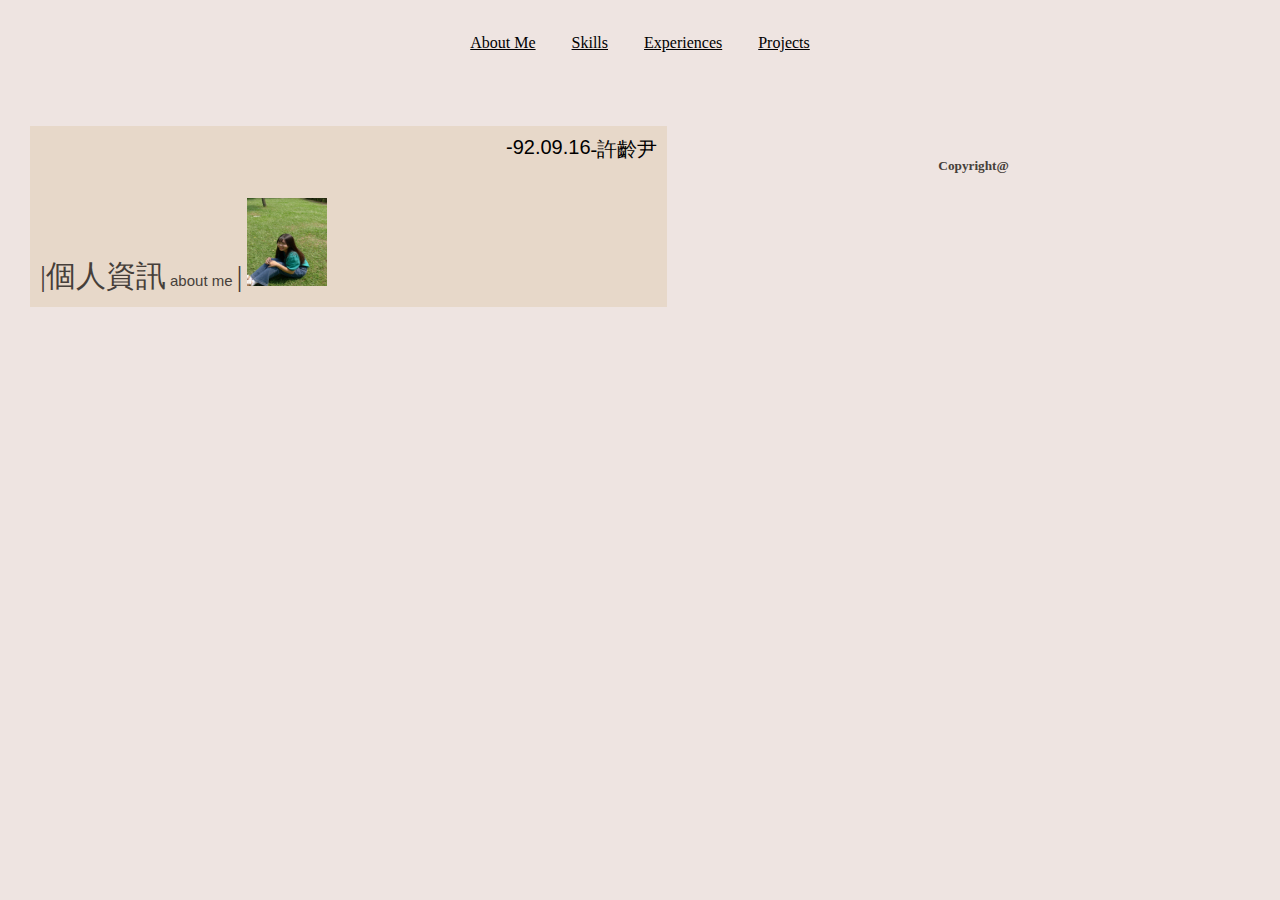
==== website.html @ bad81930 "第一次推送" ====
<!DOCTYPE html>
<html lang="en">
<head>
    <meta charset="UTF-8">
    <meta http-equiv="X-UA-Compatible" content="IE=edge">
    <meta name="viewport" content="width=device-width, initial-scale=1.0">
    <title>Document</title>
    <link rel="stylesheet" href="website.css">
</head>
<body>

    <nav>
        <a href="about me">About Me</a>
        <a href="skills">Skills</a>
        <a href="experiences">Experiences</a>
        <a href="projects">Projects</a>
    </nav>

    <main>
        <article>
            <div class="bottom">
                <span class="personal">|個人資訊</span> <span class="about">about me</span> <span class="personal">|</span>
                <img src="photo/LINE_ALBUM_2022.8.11_231104_1.jpg">
                <div class="name">-許齡尹</div>
                <div class="birthday">-92.09.16</div>
            </div>
        </article>
    </main>
    <footer>
        <h5>Copyright@</h5>
    </footer>
</body>
</html>
---- website.css ----
body {
    background-color: #eee4e1;
    margin: 0px;
}

* {
    box-sizing: border-box;
}

header {
    background-color: #e7d8c9;
    color: #463f3a;
    text-align: center;
    margin: 0px;
    padding: 10px;
}

nav {
    color: #463f3a;
    font-family: 'Dancing Script';
    text-align: center;
    padding: 20px;
}

nav a {
    color: black;
    padding: 14px 16px;
    display: inline-block;
}

nav a:hover {
    color: #723d46;
}

footer {
    color: #463f3a;
    text-align: center;
    padding: 10px;
}

main {
    padding: 20px;
}

.personal {
    font-size: 30px;
    color: #463f3a;
    font-family: 標楷體;
}

.about {
    font-size: 15px;
    color: #463f3a;
    font-family: Arial;
}

img {
    width: 80px;
    height: 150px;
    padding-top: 10%;
}

.bottom {
    background-color: #e7d8c9;
    margin: 20px 10px;
    padding: 10px;
}

article {
    float: left;
    width: 53%;
}

.name {
    font-size: 20px;
    font-family: 標楷體;
    float: right;
}

.birthday {
    font-size: 20px;
    font-family: Arial;
    float: right;
}
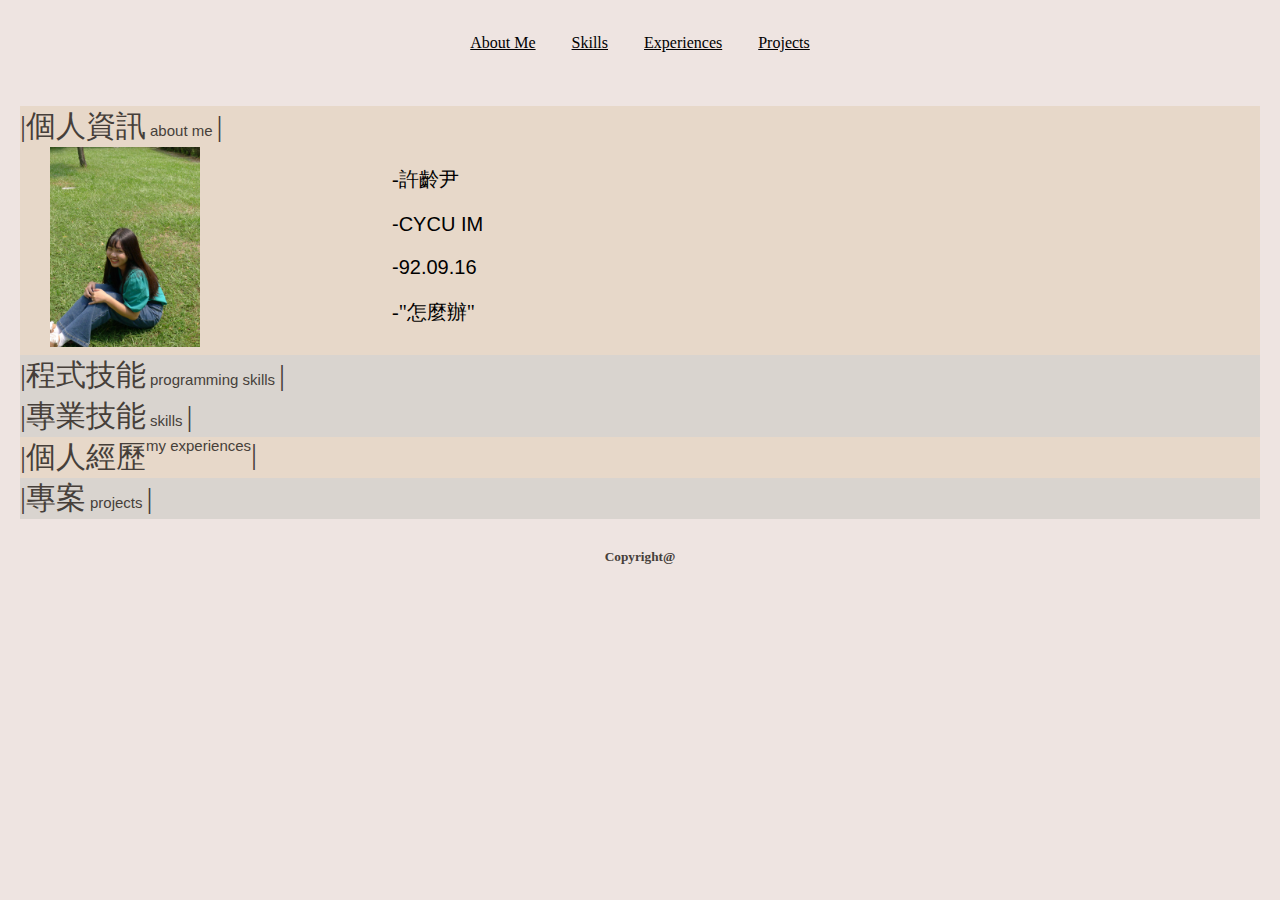
==== commit cee06f16: "重新調整個人資訊版塊" ====
--- a/website.html
+++ b/website.html
@@ -1,5 +1,6 @@
 <!DOCTYPE html>
 <html lang="en">
+
 <head>
     <meta charset="UTF-8">
     <meta http-equiv="X-UA-Compatible" content="IE=edge">
@@ -7,6 +8,7 @@
     <title>Document</title>
     <link rel="stylesheet" href="website.css">
 </head>
+
 <body>
 
     <nav>
@@ -17,17 +19,54 @@
     </nav>
 
     <main>
-        <article>
-            <div class="bottom">
-                <span class="personal">|個人資訊</span> <span class="about">about me</span> <span class="personal">|</span>
-                <img src="photo/LINE_ALBUM_2022.8.11_231104_1.jpg">
-                <div class="name">-許齡尹</div>
-                <div class="birthday">-92.09.16</div>
+        <section>
+            <div class="card1">
+                <div class="l">
+                    <span class="personal">|個人資訊</span> <span class="about">about me</span> <span
+                        class="personal">|</span>
+                    <h1>
+                        <img src="photo/LINE_ALBUM_2022.8.11_231104_1.jpg" class="myphoto">
+                    </h1>
+                </div>
+                <div class="r">
+                    <div class="name">-許齡尹</div>
+                    <div class="school">-CYCU IM</div>
+                    <div class="birthday">-92.09.16</div>
+                    <div class="slogan">-"怎麼辦"</div>
+                </div>
             </div>
-        </article>
+
+        </section>
+
+        <section>
+            <div class="card2">
+                <span class="personal">|程式技能</span> <span class="about">programming skills</span> <span
+                    class="personal">|</span>
+            </div>
+        </section>
+
+        <section>
+            <div class="card2">
+                <span class="personal">|專業技能</span> <span class="about">skills</span> <span class="personal">|</span>
+            </div>
+        </section>
+
+        <section>
+            <div class="card1">
+                <span class="personal">|個人經歷</span> <span class="about">my experiences</span> <span
+                    class="personal">|</span>
+            </div>
+        </section>
+
+        <section>
+            <div class="card2">
+                <span class="personal">|專案</span> <span class="about">projects</span> <span class="personal">|</span>
+            </div>
+        </section>
     </main>
     <footer>
         <h5>Copyright@</h5>
     </footer>
 </body>
+
 </html>--- a/website.css
+++ b/website.css
@@ -1,3 +1,8 @@
+* {
+    padding: 0px;
+    margin: 0px;
+}
+
 body {
     background-color: #eee4e1;
     margin: 0px;
@@ -5,14 +10,6 @@
 
 * {
     box-sizing: border-box;
-}
-
-header {
-    background-color: #e7d8c9;
-    color: #463f3a;
-    text-align: center;
-    margin: 0px;
-    padding: 10px;
 }
 
 nav {
@@ -42,6 +39,20 @@
     padding: 20px;
 }
 
+.card1 {
+    display: flex;
+    background-color: #e7d8c9;
+}
+
+.l {
+    width: 30%;
+}
+
+.r {
+    width: 70%;
+    margin-top: 60px;
+}
+
 .personal {
     font-size: 30px;
     color: #463f3a;
@@ -54,31 +65,35 @@
     font-family: Arial;
 }
 
-img {
-    width: 80px;
-    height: 150px;
-    padding-top: 10%;
-}
-
-.bottom {
-    background-color: #e7d8c9;
-    margin: 20px 10px;
-    padding: 10px;
-}
-
-article {
-    float: left;
-    width: 53%;
+.myphoto {
+    width: 150px;
+    height: 200px;
+    margin-left: 30px;
 }
 
 .name {
     font-size: 20px;
     font-family: 標楷體;
-    float: right;
 }
 
 .birthday {
     font-size: 20px;
     font-family: Arial;
-    float: right;
+    margin-top: 20px;
+}
+
+.school {
+    font-size: 20px;
+    font-family: Arial;
+    margin-top: 20px;
+}
+
+.slogan {
+    font-size: 20px;
+    font-family: 標楷體;
+    margin-top: 20px;
+}
+
+.card2 {
+    background-color: #D9D4CF;
 }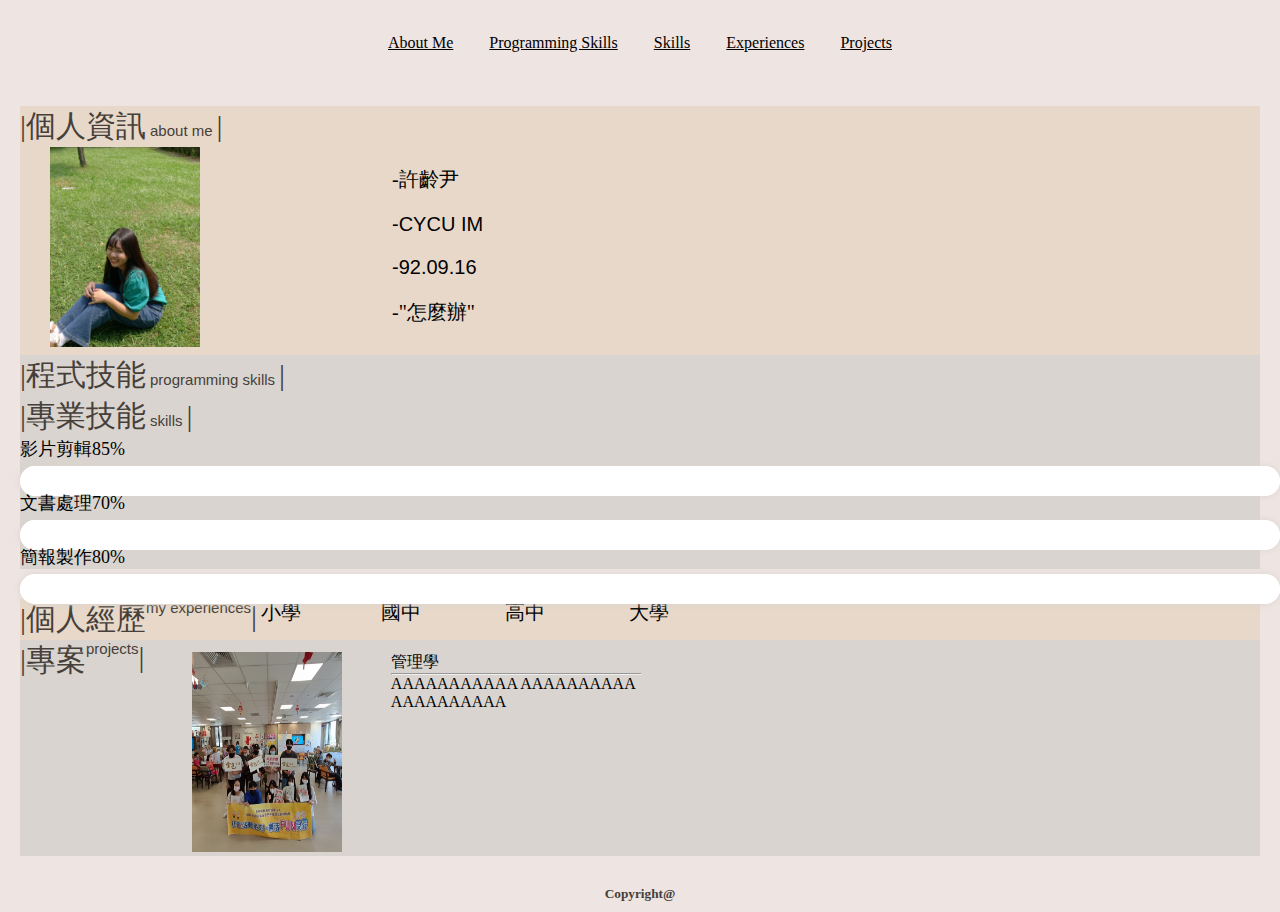
==== commit 9f8aaa0f: "新增進度條及專案一" ====
--- a/website.html
+++ b/website.html
@@ -12,15 +12,16 @@
 <body>
 
     <nav>
-        <a href="about me">About Me</a>
-        <a href="skills">Skills</a>
-        <a href="experiences">Experiences</a>
-        <a href="projects">Projects</a>
+        <a href="#aboutmebutton">About Me</a>
+        <a href="#programmingbutton">Programming Skills</a>
+        <a href="#skillsbutton">Skills</a>
+        <a href="#experiencesbutton">Experiences</a>
+        <a href="#projectsbutton">Projects</a>
     </nav>
 
     <main>
         <section>
-            <div class="card1">
+            <div class="card1" id="aboutmebutton">
                 <div class="l">
                     <span class="personal">|個人資訊</span> <span class="about">about me</span> <span
                         class="personal">|</span>
@@ -39,29 +40,57 @@
         </section>
 
         <section>
-            <div class="card2">
+            <div class="card2" id="programmingbutton">
                 <span class="personal">|程式技能</span> <span class="about">programming skills</span> <span
                     class="personal">|</span>
+        </section>
+
+        <section>
+            <div class="card3" id="skillsbutton">
+                <span class="personal">|專業技能</span> <span class="about">skills</span> <span class="personal">|</span>
+                <ul class="skillsbar">
+                    <li class="video">影片剪輯<span>85%</span></li>
+                    <li class="word">文書處理<span>70%</span></li>
+                    <li class="ppt">簡報製作<span>80%</span></li>
+                </ul>
             </div>
         </section>
 
         <section>
-            <div class="card2">
-                <span class="personal">|專業技能</span> <span class="about">skills</span> <span class="personal">|</span>
+            <div class="card1" id="experiencesbutton">
+                <span class="personal">|個人經歷</span> <span class="about">my experiences</span> <span
+                    class="personal">|</span>
+
+                <div class="p1">
+                    <img>
+                    <span class="text1">小學</span>
+                </div>
+                <div class="p2">
+                    <span class="text2">國中</span>
+                </div>
+                <div class="p3">
+                    <span class="text3">高中</span>
+                </div>
+                <div class="p4">
+                    <span class="text4">大學</span>
+                </div>
+
             </div>
         </section>
 
         <section>
-            <div class="card1">
-                <span class="personal">|個人經歷</span> <span class="about">my experiences</span> <span
-                    class="personal">|</span>
-            </div>
-        </section>
-
-        <section>
-            <div class="card2">
+            <div class="card4" id="projectsbutton">
                 <span class="personal">|專案</span> <span class="about">projects</span> <span class="personal">|</span>
-            </div>
+                <div class="pj1">
+                    <div class="pj1-1"><img src="photo/管理學.jpg" class="photo1"></div>
+                    <div class="pj1-2">
+                        <div class="title1">管理學</div>
+                        <hr size="2px" align="left" width="80%">
+                        <p>AAAAAAAAAAA
+                            AAAAAAAAAA
+                            AAAAAAAAAA
+                        </p>
+                    </div>
         </section>
     </main>
     <footer>
--- a/website.css
+++ b/website.css
@@ -96,4 +96,187 @@
 
 .card2 {
     background-color: #D9D4CF;
+}
+
+.card3 {
+    background-color: #D9D4CF;
+}
+
+.skillsbar li {
+    list-style: none;
+    position: relative;
+    font-size: 18px;
+    border-radius: 30px;
+    font-family: 標楷體;
+    margin-bottom: 30px;
+}
+
+.skillsbar li::before,
+.skillsbar li::after {
+    content: "";
+    display: block;
+    height: 10px;
+    width: 100%;
+    background-color: white;
+    position: absolute;
+    bottom: -35px;
+    padding: 10px;
+    border-radius: 30px;
+}
+
+.skillsbar li::before {
+    box-shadow: 0 0 6px #D9D4CF;
+}
+
+
+.skillsbar li::after {
+    animation-duration: 5s;
+    animation-fill-mode: forwards;
+    animation-timing-function: ease-in-out;
+    animation-iteration-count: infinite;
+}
+
+.video::after {
+    animation-name: video;
+}
+
+.word ::after {
+    animation-name: word;
+}
+
+.ppt::after {
+    animation-name: ppt;
+}
+
+@keyframes video {
+    from {
+        width: 0%;
+        background-color: #D9D4CF;
+    }
+
+    to {
+        width: 85%;
+        background-color: plum;
+    }
+}
+
+@keyframes word {
+    from {
+        width: 0%;
+        background-color: #D9D4CF;
+    }
+
+    to {
+        width: 70%;
+        background-color: plum;
+    }
+}
+
+@keyframes ppt {
+    from {
+        width: 0%;
+        background-color: #D9D4CF;
+    }
+
+    to {
+        width: 80%;
+        background-color: plum;
+    }
+}
+
+
+.circle {
+    --width: 200px;
+    --percent: 60;
+    --deg: calc(360deg * calc(var(--percent) / 100));
+    width: var(--width);
+    height: var(--width);
+    border-radius: 50%;
+    margin: 0px auto;
+    background-image: conic-gradient(red var(--deg), #ccc var(--deg));
+    position: relative;
+}
+
+.circle-inside {
+    --bar-width: 30px;
+    position: absolute;
+    display: flex;
+    left: 50%;
+    top: 50%;
+    transform: translate(-50%, -50%);
+    border-radius: 50%;
+    background: #eee;
+    width: calc(var(--width) - var(--bar-width));
+    height: calc(var(--width) - var(--bar-width));
+    align-items: center;
+    justify-content: center;
+    font-size: 32px;
+}
+
+.p1 {
+    width: 10%;
+}
+
+.text1 {
+    font-size: 20px;
+}
+
+.p2 {
+    width: 10%;
+}
+
+.text2 {
+    font-size: 20px;
+}
+
+.p3 {
+    width: 10%;
+}
+
+.text3 {
+    font-size: 20px;
+}
+
+.p4 {
+    width: 10%;
+}
+
+.text4 {
+    font-size: 20px;
+}
+
+.card4 {
+    background-color: #D9D4CF;
+    display: flex;
+}
+
+.pj1 {
+    padding-top: 1%;
+    padding-left: 3%;
+}
+
+.pj1-1 {
+    width: 30%;
+    float: left;
+}
+
+.pj1-2 {
+    width: 60%;
+    float: right;
+}
+
+.photo1 {
+    width: 150px;
+    height: 200px;
+    margin-left: 10px;
+    overflow: hidden;
+}
+
+.photo1 {
+    transform: scale(1, 1);
+    transition: all 1s ease-out;
+}
+
+.photo1:hover {
+    transform: scale(1.2, 1.2);
 }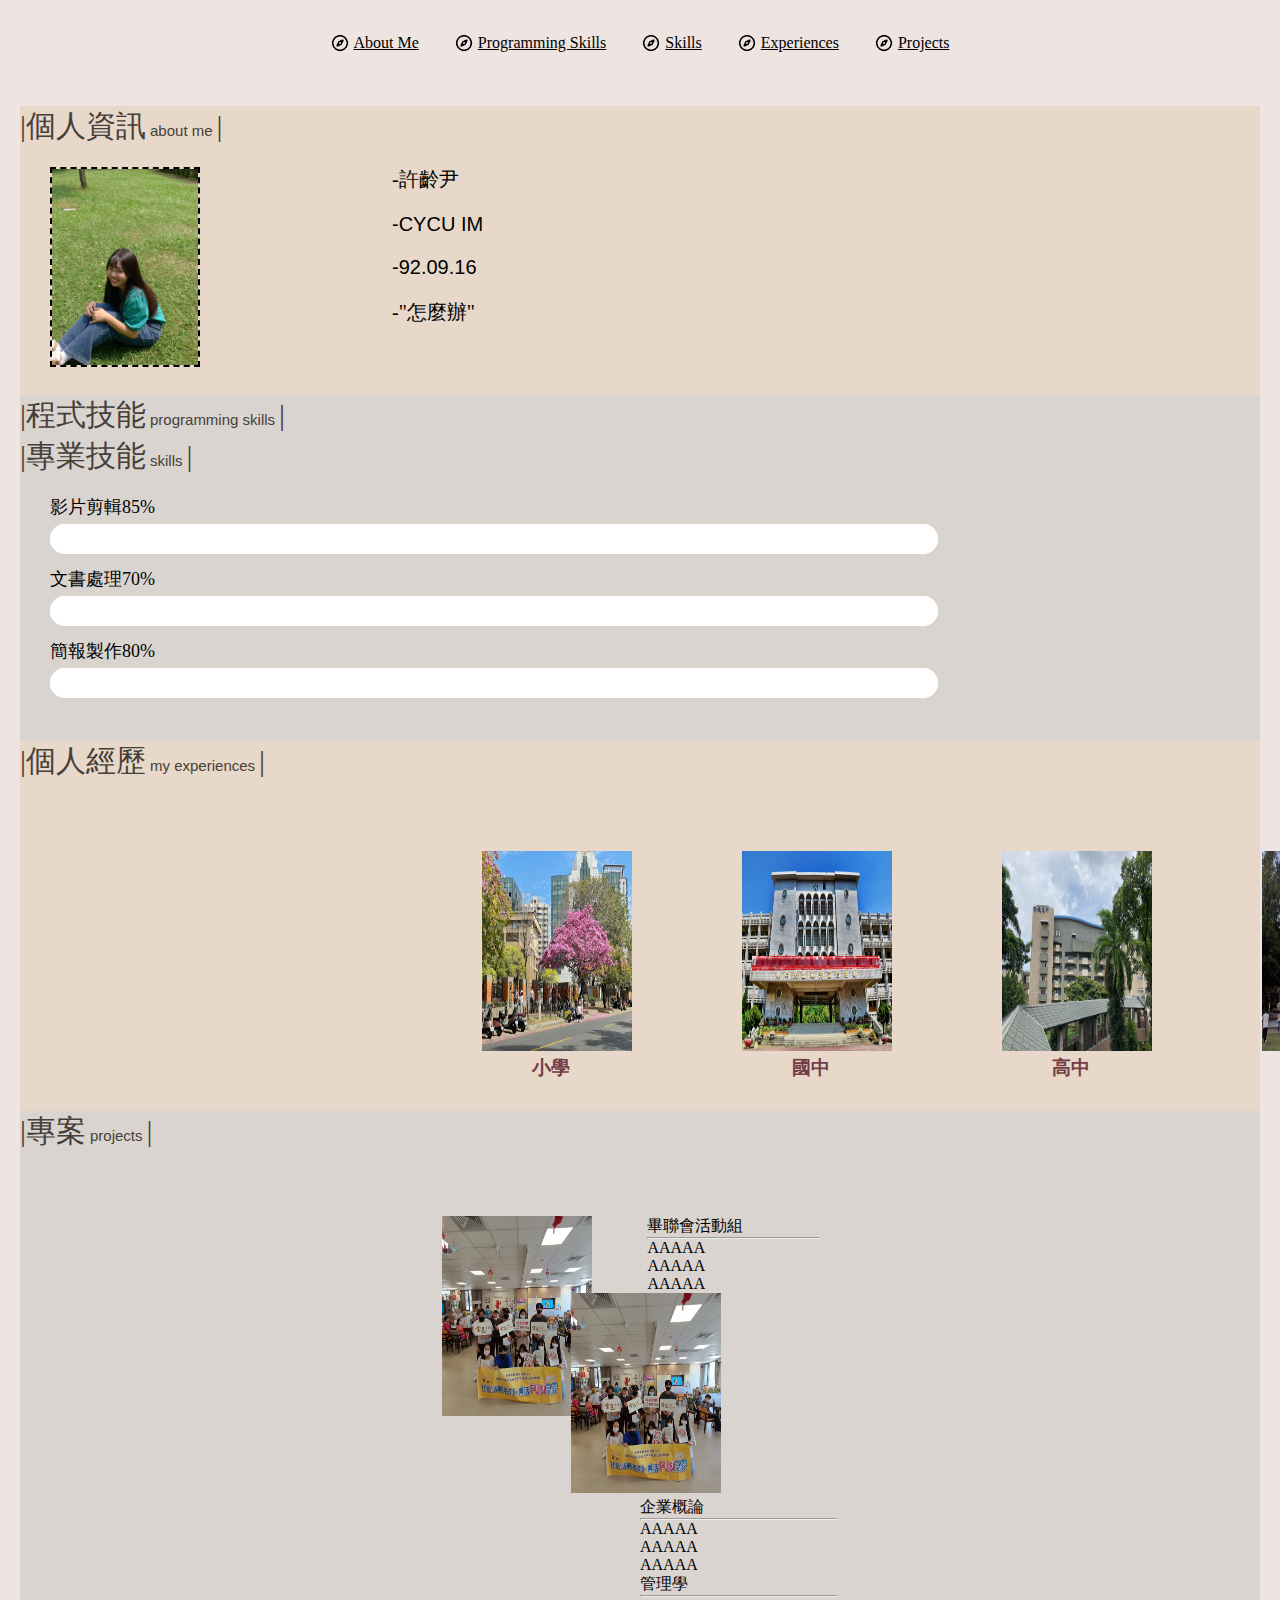
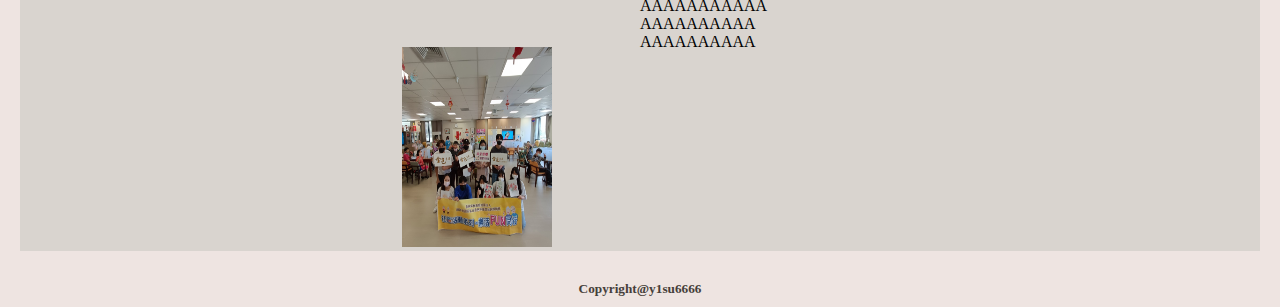
==== commit e9f9e503: "新增導引列圖示以及調整板塊" ====
--- a/website.html
+++ b/website.html
@@ -12,11 +12,11 @@
 <body>
 
     <nav>
-        <a href="#aboutmebutton">About Me</a>
-        <a href="#programmingbutton">Programming Skills</a>
-        <a href="#skillsbutton">Skills</a>
-        <a href="#experiencesbutton">Experiences</a>
-        <a href="#projectsbutton">Projects</a>
+        <a href="#aboutmebutton"><img src="photo/導引列.png" class="list">About Me</a>
+        <a href="#programmingbutton"><img src="photo/導引列.png" class="list">Programming Skills</a>
+        <a href="#skillsbutton"><img src="photo/導引列.png" class="list">Skills</a>
+        <a href="#experiencesbutton"><img src="photo/導引列.png" class="list">Experiences</a>
+        <a href="#projectsbutton"><img src="photo/導引列.png" class="list">Projects</a>
     </nav>
 
     <main>
@@ -26,7 +26,8 @@
                     <span class="personal">|個人資訊</span> <span class="about">about me</span> <span
                         class="personal">|</span>
                     <h1>
-                        <img src="photo/LINE_ALBUM_2022.8.11_231104_1.jpg" class="myphoto">
+                        <img src="photo/LINE_ALBUM_2022.8.11_231104_1.jpg" class="myphoto"
+                            style="border:2px black dashed;">
                     </h1>
                 </div>
                 <div class="r">
@@ -58,21 +59,30 @@
 
         <section>
             <div class="card1" id="experiencesbutton">
-                <span class="personal">|個人經歷</span> <span class="about">my experiences</span> <span
-                    class="personal">|</span>
+                <div class="p">
+                    <span class="personal">|個人經歷</span> <span class="about">my experiences</span> <span
+                        class="personal">|</span>
+                </div>
 
                 <div class="p1">
-                    <img>
-                    <span class="text1">小學</span>
-                </div>
-                <div class="p2">
-                    <span class="text2">國中</span>
-                </div>
-                <div class="p3">
-                    <span class="text3">高中</span>
-                </div>
-                <div class="p4">
-                    <span class="text4">大學</span>
+                    <div class="back">
+                        <div>
+                            <img src="photo/mchps.jpg" class="mchps">
+                            <h3>小學</h3>
+                        </div>
+                        <div>
+                            <img src="photo/khjh.jpg" class="khjh">
+                            <h3>國中</h3>
+                        </div>
+                        <div>
+                            <img src="photo/cjhs.jpg" class="cjhs">
+                            <h3>高中</h3>
+                        </div>
+                        <div>
+                            <img src="photo/cycu.jpg" class="cycu">
+                            <h3>大學</h3>
+                        </div>
+                    </div>
                 </div>
 
             </div>
@@ -80,21 +90,60 @@
 
         <section>
             <div class="card4" id="projectsbutton">
-                <span class="personal">|專案</span> <span class="about">projects</span> <span class="personal">|</span>
-                <div class="pj1">
-                    <div class="pj1-1"><img src="photo/管理學.jpg" class="photo1"></div>
-                    <div class="pj1-2">
-                        <div class="title1">管理學</div>
-                        <hr size="2px" align="left" width="80%">
-                        <p>AAAAAAAAAAA
-                            AAAAAAAAAA
-                            AAAAAAAAAA
-                        </p>
+                <div class="pro">
+                    <span class="personal">|專案</span> <span class="about">projects</span> <span
+                        class="personal">|</span>
+                </div>
+
+                <div class="pro1">
+                    <div class="pj1">
+                        <div class="pj1-1">
+                            <img src="photo/管理學.jpg" class="photo1">
+                        </div>
+                        <div class="pj1-2">
+                            <div class="title1">畢聯會活動組</div>
+                            <hr size="2px" align="left" width="80%">
+                            <p>AAAAA<br>
+                                AAAAA<br>
+                                AAAAA
+                            </p>
+                        </div>
                     </div>
+
+                    <div class="pj2">
+                        <div class="pj2-1">
+                            <img src="photo/管理學.jpg" class="photo1">
+                        </div>
+                        <div class="pj2-2">
+                            <div class="title2">企業概論</div>
+                            <hr size="2px" align="left" width="80%">
+                            <p>AAAAA<br>
+                                AAAAA<br>
+                                AAAAA
+                            </p>
+                        </div>
+                    </div>
+
+                    <div class="pj3">
+                        <div class="pj3-1">
+                            <img src="photo/管理學.jpg" class="photo2">
+                        </div>
+                        <div class="pj3-2">
+                            <div class="title3">管理學</div>
+                            <hr size="2px" align="left" width="80%">
+                            <p>AAAAAAAAAAA<br>
+                                AAAAAAAAAA<br>
+                                AAAAAAAAAA
+                            </p>
+                        </div>
+                    </div>
+                </div>
+            </div>
+            </div>
         </section>
     </main>
     <footer>
-        <h5>Copyright@</h5>
+        <h5>Copyright@y1su6666</h5>
     </footer>
 </body>
 
--- a/website.css
+++ b/website.css
@@ -29,6 +29,13 @@
     color: #723d46;
 }
 
+.list {
+    width: 18px;
+    height: 18px;
+    margin-right: 5px;
+    margin-bottom: -4px;
+}
+
 footer {
     color: #463f3a;
     text-align: center;
@@ -69,6 +76,9 @@
     width: 150px;
     height: 200px;
     margin-left: 30px;
+    margin-top: 20px;
+    margin-bottom: 20px;
+    border-style: 5px black;
 }
 
 .name {
@@ -100,6 +110,19 @@
 
 .card3 {
     background-color: #D9D4CF;
+    padding-bottom: 30px;
+}
+
+.skillsbar {
+    width: 70%;
+    margin-top: -30px;
+    margin-left: 30px;
+}
+
+.skillsbar p {
+    text-align: center;
+    padding: 10px;
+    width: 50px;
 }
 
 .skillsbar li {
@@ -108,7 +131,7 @@
     font-size: 18px;
     border-radius: 30px;
     font-family: 標楷體;
-    margin-bottom: 30px;
+    margin: 48px 0;
 }
 
 .skillsbar li::before,
@@ -128,7 +151,6 @@
     box-shadow: 0 0 6px #D9D4CF;
 }
 
-
 .skillsbar li::after {
     animation-duration: 5s;
     animation-fill-mode: forwards;
@@ -140,7 +162,7 @@
     animation-name: video;
 }
 
-.word ::after {
+.word::after {
     animation-name: word;
 }
 
@@ -151,98 +173,75 @@
 @keyframes video {
     from {
         width: 0%;
-        background-color: #D9D4CF;
+        background-color: #79a8a9;
     }
 
     to {
         width: 85%;
-        background-color: plum;
+        background-color: #3b8686;
     }
 }
 
 @keyframes word {
     from {
         width: 0%;
-        background-color: #D9D4CF;
+        background-color: #79a8a9;
     }
 
     to {
         width: 70%;
-        background-color: plum;
+        background-color: #3b8686;
     }
 }
 
 @keyframes ppt {
     from {
         width: 0%;
-        background-color: #D9D4CF;
+        background-color: #79a8a9;
     }
 
     to {
         width: 80%;
-        background-color: plum;
-    }
-}
-
-
-.circle {
-    --width: 200px;
-    --percent: 60;
-    --deg: calc(360deg * calc(var(--percent) / 100));
-    width: var(--width);
-    height: var(--width);
-    border-radius: 50%;
-    margin: 0px auto;
-    background-image: conic-gradient(red var(--deg), #ccc var(--deg));
-    position: relative;
-}
-
-.circle-inside {
-    --bar-width: 30px;
-    position: absolute;
+        background-color: #3b8686;
+    }
+}
+
+.p {
+    width: 30%;
+}
+
+.p1 {
+    width: 40%;
+}
+
+.back {
+    justify-content: space-around;
     display: flex;
-    left: 50%;
-    top: 50%;
-    transform: translate(-50%, -50%);
-    border-radius: 50%;
-    background: #eee;
-    width: calc(var(--width) - var(--bar-width));
-    height: calc(var(--width) - var(--bar-width));
-    align-items: center;
-    justify-content: center;
-    font-size: 32px;
-}
-
-.p1 {
-    width: 10%;
-}
-
-.text1 {
-    font-size: 20px;
-}
-
-.p2 {
-    width: 10%;
-}
-
-.text2 {
-    font-size: 20px;
-}
-
-.p3 {
-    width: 10%;
-}
-
-.text3 {
-    font-size: 20px;
-}
-
-.p4 {
-    width: 10%;
-}
-
+    margin: 30px;
+    margin-left: 90px;
+}
+
+.back h3 {
+    color: #723d46;
+    margin-left: 50px;
+}
+
+.text1,
+.text2,
+.text3,
 .text4 {
     font-size: 20px;
+    font-family: 標楷體;
+}
+
+.mchps,
+.khjh,
+.cjhs,
+.cycu {
+    width: 150px;
+    height: 200px;
+    margin-top: 80px;
+    margin-right: 110px;
 }
 
 .card4 {
@@ -253,6 +252,8 @@
 .pj1 {
     padding-top: 1%;
     padding-left: 3%;
+    margin-right: 5%;
+    margin-left: 5%;
 }
 
 .pj1-1 {
@@ -261,7 +262,7 @@
 }
 
 .pj1-2 {
-    width: 60%;
+    width: 50%;
     float: right;
 }
 
@@ -272,11 +273,60 @@
     overflow: hidden;
 }
 
-.photo1 {
+.pj2-1 {
+    width: 30%;
+    float: left;
+}
+
+.pj2-2 {
+    width: 50%;
+    float: right;
+}
+
+.photo2 {
+    width: 150px;
+    height: 200px;
+    margin-left: 10px;
+    margin-top: 150px;
+    overflow: hidden;
+}
+
+.pj3-1 {
+    width: 30%;
+    float: left;
+}
+
+.pj3-2 {
+    width: 50%;
+    float: right;
+}
+
+.photo3 {
+    width: 150px;
+    height: 200px;
+    margin-left: 10px;
+    margin-top: 150px;
+    overflow: hidden;
+}
+
+.photo1,
+.photo2,
+.photo3 {
     transform: scale(1, 1);
     transition: all 1s ease-out;
 }
 
-.photo1:hover {
+.photo1:hover,
+.photo2:hover,
+.photo3:hover {
     transform: scale(1.2, 1.2);
+}
+
+.pro {
+    width: 30%;
+}
+
+.pro1 {
+    width: 40%;
+    margin-top: 100px;
 }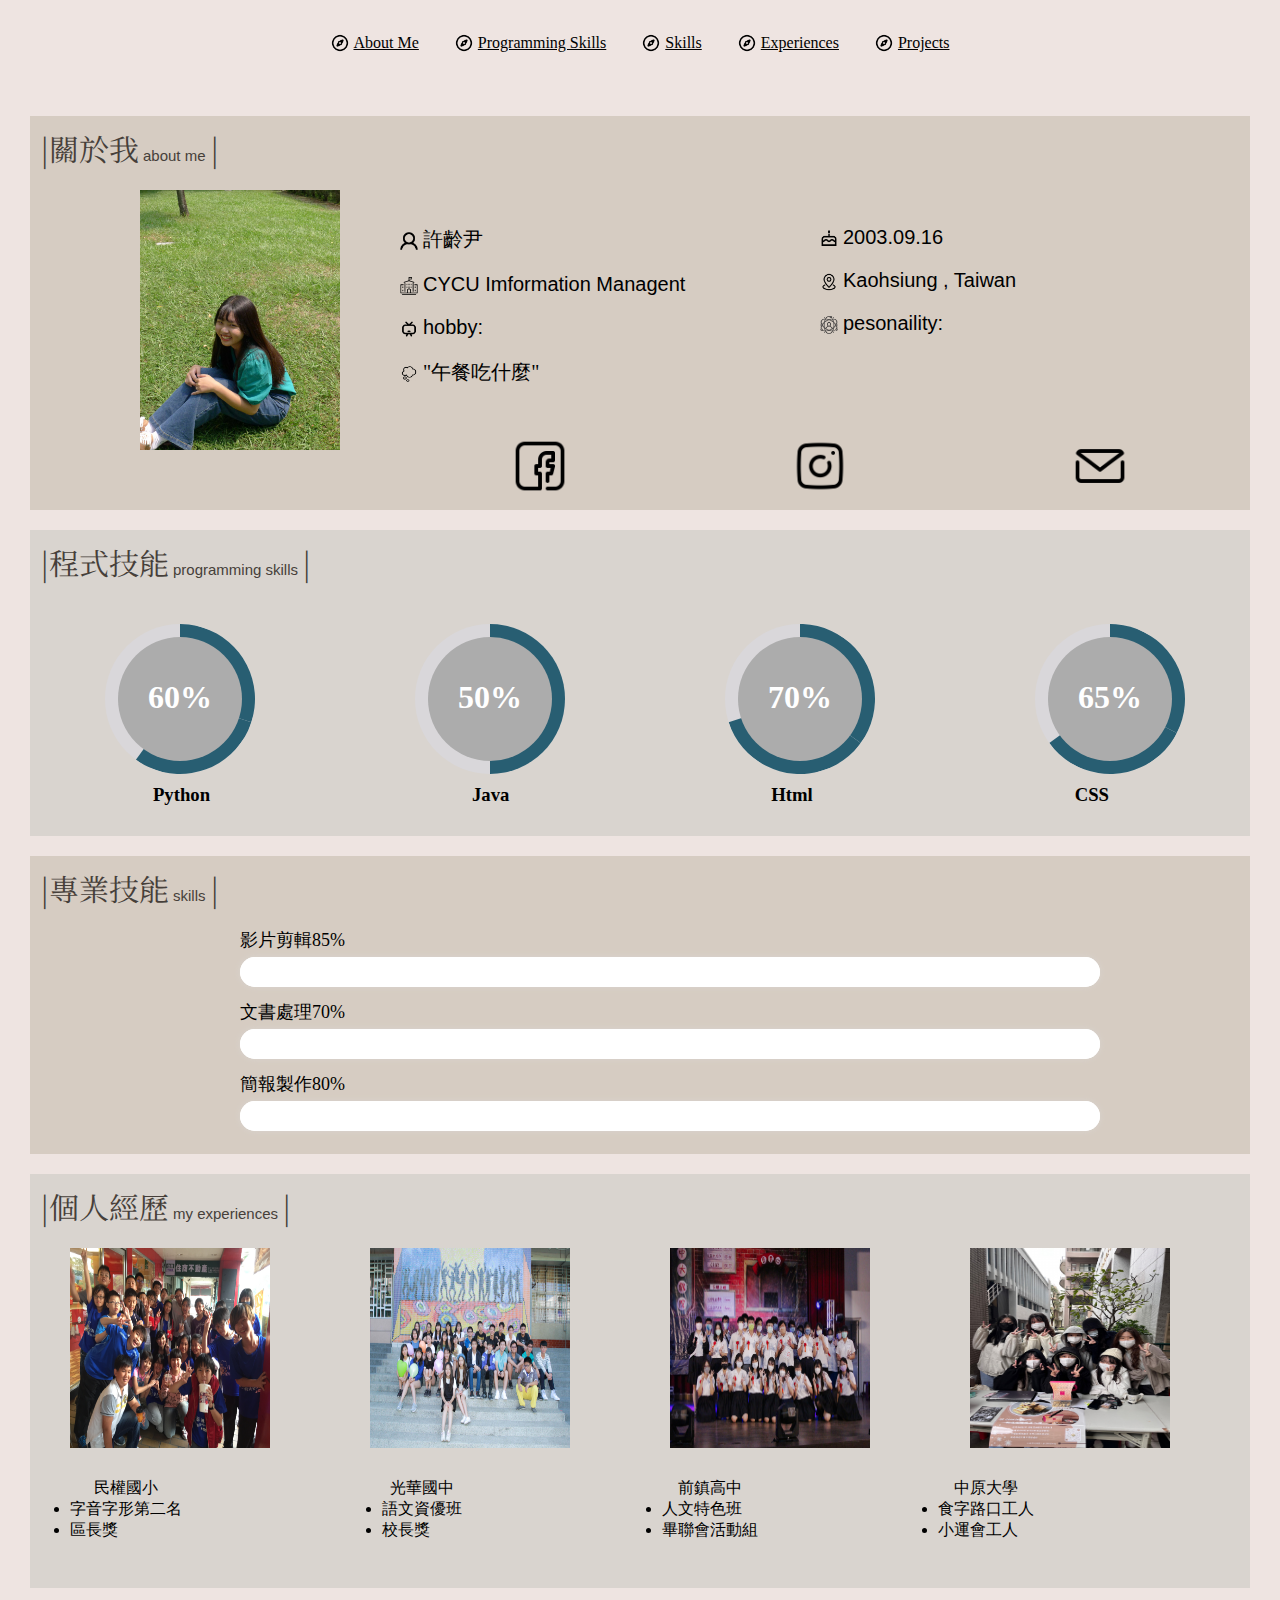
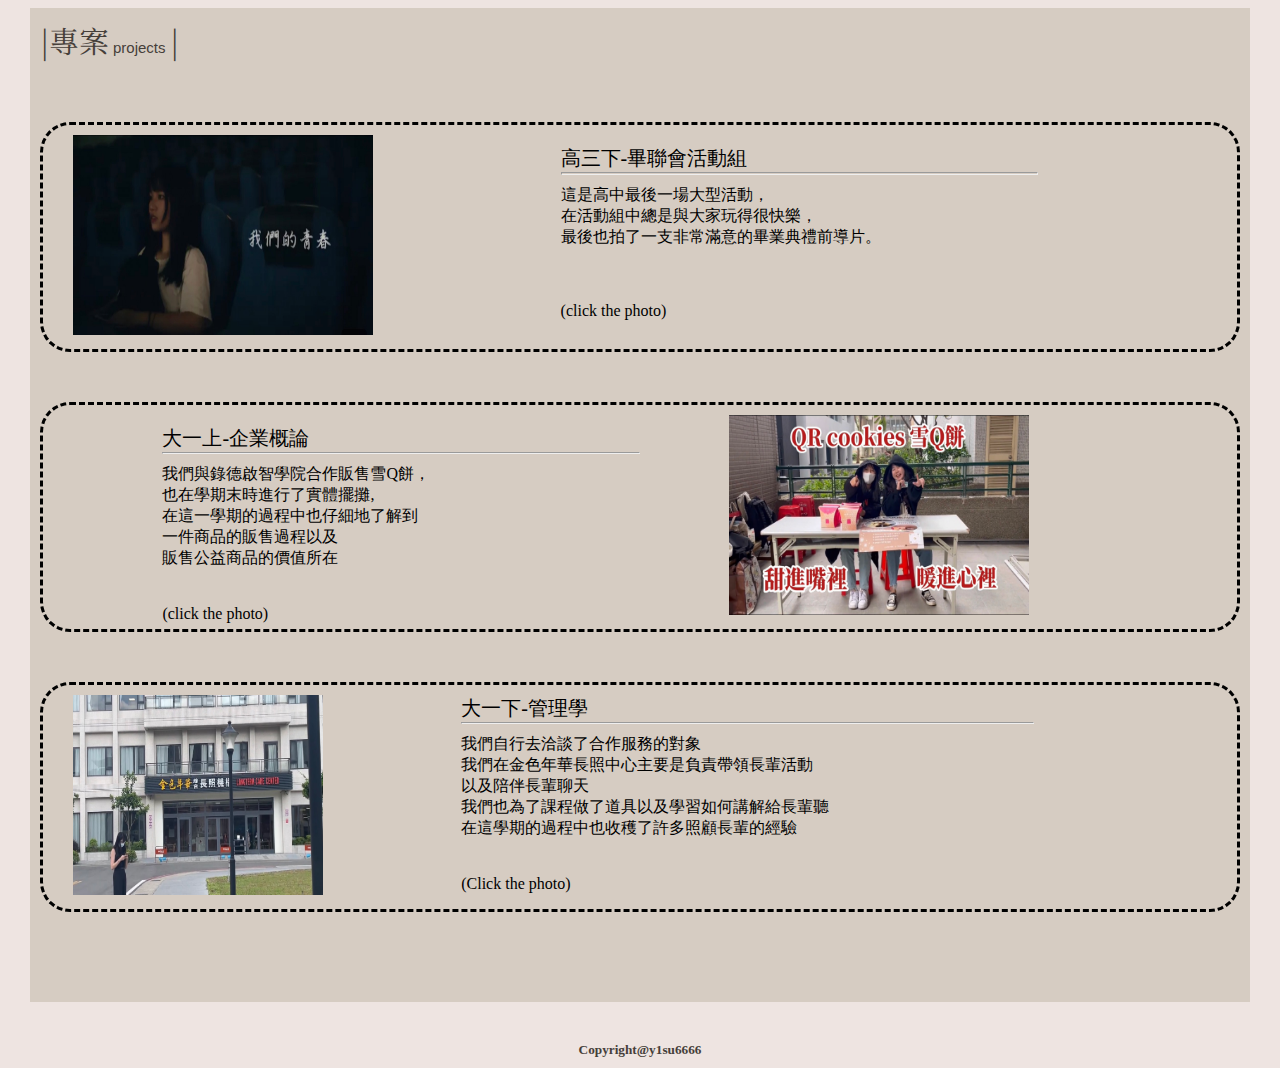
==== commit 176794dd: "修正整個頁面" ====
--- a/website.html
+++ b/website.html
@@ -7,6 +7,9 @@
     <meta name="viewport" content="width=device-width, initial-scale=1.0">
     <title>Document</title>
     <link rel="stylesheet" href="website.css">
+    <link rel="preconnect" href="https://fonts.googleapis.com">
+    <link rel="preconnect" href="https://fonts.gstatic.com" crossorigin>
+    <link href="https://fonts.googleapis.com/css2?family=Noto+Serif+TC:wght@600&display=swap" rel="stylesheet">
 </head>
 
 <body>
@@ -23,18 +26,43 @@
         <section>
             <div class="card1" id="aboutmebutton">
                 <div class="l">
-                    <span class="personal">|個人資訊</span> <span class="about">about me</span> <span
+                    <span class="personal">|關於我</span> <span class="about">about me</span> <span
                         class="personal">|</span>
                     <h1>
-                        <img src="photo/LINE_ALBUM_2022.8.11_231104_1.jpg" class="myphoto"
-                            style="border:2px black dashed;">
+                        <img src="photo/LINE_ALBUM_2022.8.11_231104_1.jpg" class="myphoto">
                     </h1>
                 </div>
                 <div class="r">
-                    <div class="name">-許齡尹</div>
-                    <div class="school">-CYCU IM</div>
-                    <div class="birthday">-92.09.16</div>
-                    <div class="slogan">-"怎麼辦"</div>
+                    <div class="r1">
+                        <div class="introduce1">
+                            <div class="name"><img src="photo/名字.png" class="list">許齡尹</div>
+                            <div class="school"><img src="photo/school.png" class="list">CYCU Imformation Managent</div>
+                            <div class="hobby"><img src="photo/hobby.png" class="list">hobby:</div>
+                        </div>
+                        <div class="introduce2">
+                            <div class="birthday"><img src="photo/生日.png" class="list">2003.09.16</div>
+                            <div class="address"><img src="photo/address.png" class="list">Kaohsiung , Taiwan</div>
+                            <div class="me"><img src="photo/personaility.png" class="list">pesonaility:</div>
+                        </div>
+                    </div>
+
+                    <div class="r2">
+                        <div class="slogan"><img src="photo/slogan.png" class="list">"午餐吃什麼"</div>
+                    </div>
+
+                    <div class="r3">
+                        <div>
+                            <a href="https://www.facebook.com/hsu.nana.395" target="_blank"><img src="photo/fb.png"
+                                    class="r3p"></a>
+                        </div>
+                        <div>
+                            <a href="https://www.instagram.com/yin_916/" target="_blank"><img
+                                    src="photo/5340248_ig_instagram_photo_icon.png" class="r3p"></a>
+                        </div>
+                        <div>
+                            <a href="mailto:nana920916@gmail.com"><img src="photo/mail.png" class="r3p"></a>
+                        </div>
+                    </div>
                 </div>
             </div>
 
@@ -44,6 +72,90 @@
             <div class="card2" id="programmingbutton">
                 <span class="personal">|程式技能</span> <span class="about">programming skills</span> <span
                     class="personal">|</span>
+
+                <div class="skill2">
+                    <div class="pie">
+                        <div>
+                            <div class="circle1">
+
+                                <div class="circle-wrap">
+                                    <div class="circle">
+                                        <div class="mask full-1">
+                                            <div class="fill-1">
+                                            </div>
+                                        </div>
+                                        <div class="mask half">
+                                            <div class="fill-1"></div>
+                                        </div>
+                                        <div class="inside-circle"> 60% </div>
+                                    </div>
+                                </div>
+                            </div>
+                        </div>
+
+                        <div>
+                            <div class="circle2">
+
+                                <div class="circle-wrap">
+                                    <div class="circle">
+                                        <div class="mask full-2">
+                                            <div class="fill-2">
+                                            </div>
+                                        </div>
+                                        <div class="mask half">
+                                            <div class="fill-2"></div>
+                                        </div>
+                                        <div class="inside-circle"> 50% </div>
+                                    </div>
+                                </div>
+                            </div>
+                        </div>
+
+                        <div>
+                            <div class="circle3">
+
+                                <div class="circle-wrap">
+                                    <div class="circle">
+                                        <div class="mask full-3">
+                                            <div class="fill-3">
+                                            </div>
+                                        </div>
+                                        <div class="mask half">
+                                            <div class="fill-3"></div>
+                                        </div>
+                                        <div class="inside-circle"> 70% </div>
+                                    </div>
+                                </div>
+                            </div>
+                        </div>
+
+                        <div>
+                            <div class="circle4">
+
+                                <div class="circle-wrap">
+                                    <div class="circle">
+                                        <div class="mask full-4">
+                                            <div class="fill-4">
+                                            </div>
+                                        </div>
+                                        <div class="mask half">
+                                            <div class="fill-4"></div>
+                                        </div>
+                                        <div class="inside-circle"> 65% </div>
+                                    </div>
+                                </div>
+                            </div>
+                        </div>
+                    </div>
+
+                    <div class="word">
+                        <h3>Python</h3>
+                        <h3>Java</h3>
+                        <h3>Html</h3>
+                        <h3>CSS</h3>
+                    </div>
+                </div>
+            </div>
         </section>
 
         <section>
@@ -51,14 +163,14 @@
                 <span class="personal">|專業技能</span> <span class="about">skills</span> <span class="personal">|</span>
                 <ul class="skillsbar">
                     <li class="video">影片剪輯<span>85%</span></li>
-                    <li class="word">文書處理<span>70%</span></li>
+                    <li class="word1">文書處理<span>70%</span></li>
                     <li class="ppt">簡報製作<span>80%</span></li>
                 </ul>
             </div>
         </section>
 
         <section>
-            <div class="card1" id="experiencesbutton">
+            <div class="card5" id="experiencesbutton">
                 <div class="p">
                     <span class="personal">|個人經歷</span> <span class="about">my experiences</span> <span
                         class="personal">|</span>
@@ -66,21 +178,54 @@
 
                 <div class="p1">
                     <div class="back">
-                        <div>
-                            <img src="photo/mchps.jpg" class="mchps">
-                            <h3>小學</h3>
-                        </div>
-                        <div>
-                            <img src="photo/khjh.jpg" class="khjh">
-                            <h3>國中</h3>
-                        </div>
-                        <div>
-                            <img src="photo/cjhs.jpg" class="cjhs">
-                            <h3>高中</h3>
-                        </div>
-                        <div>
-                            <img src="photo/cycu.jpg" class="cycu">
-                            <h3>大學</h3>
+                        <div class="pics">
+                            <div>
+                                <img src="photo/國小1.JPG">
+                                <img src="photo/國小2.JPG">
+                            </div>
+                        </div>
+                        <div class="pics">
+                            <div>
+                                <img src="photo/國中3.jpg">
+                                <img src="photo/國中4.jpg">
+                            </div>
+                        </div>
+                        <div class="pics">
+                            <div>
+                                <img src="photo/高中1.jpg">
+                                <img src="photo/高中4.jpg">
+                            </div>
+                        </div>
+                        <div class="pics">
+                            <div>
+                                <img src="photo/大學1.jpg">
+                                <img src="photo/大學2.jpg">
+                            </div>
+                        </div>
+                    </div>
+
+                    <div class="back2">
+                        <div class="t1">
+                            <div class="s1">
+                                <div class="s1t">民權國小</div>
+                                <li>字音字形第二名</li>
+                                <li>區長獎</li>
+                            </div>
+                            <div class="s2">
+                                <div class="s1t">光華國中</div>
+                                <li>語文資優班</li>
+                                <li>校長獎</li>
+                            </div>
+                            <div class="s3">
+                                <div class="s1t">前鎮高中</div>
+                                <li>人文特色班</li>
+                                <li>畢聯會活動組</li>
+                            </div>
+                            <div class="s4">
+                                <div class="s1t">中原大學</div>
+                                <li>食字路口工人</li>
+                                <li>小運會工人</li>
+                            </div>
                         </div>
                     </div>
                 </div>
@@ -98,53 +243,89 @@
                 <div class="pro1">
                     <div class="pj1">
                         <div class="pj1-1">
-                            <img src="photo/管理學.jpg" class="photo1">
+                            <a href="https://www.youtube.com/watch?v=JGRswL1On7U&t=1s" target="_blank"><img
+                                    src="photo/前導片.jpg" class="photo1"></a>
                         </div>
                         <div class="pj1-2">
-                            <div class="title1">畢聯會活動組</div>
-                            <hr size="2px" align="left" width="80%">
-                            <p>AAAAA<br>
-                                AAAAA<br>
-                                AAAAA
+                            <div class="title1">高三下-畢聯會活動組</div>
+                            <hr size="5px" align="left" width="80%">
+                            <p class="text1">
+                                這是高中最後一場大型活動，<br>
+                                在活動組中總是與大家玩得很快樂，<br>
+                                最後也拍了一支非常滿意的畢業典禮前導片。<br>
+                                <br>
+                                <br>
+                                <br>
+                            <p class="text2">
+                                (click the photo)
+                            </p>
                             </p>
                         </div>
                     </div>
 
                     <div class="pj2">
                         <div class="pj2-1">
-                            <img src="photo/管理學.jpg" class="photo1">
+                            <a href="https://www.youtube.com/watch?v=7vqSVNStHXU" target="_blank"><img
+                                    src="photo/qygl.jpg" class="photo2"></a>
                         </div>
                         <div class="pj2-2">
-                            <div class="title2">企業概論</div>
+                            <div class="title1">大一上-企業概論</div>
                             <hr size="2px" align="left" width="80%">
-                            <p>AAAAA<br>
-                                AAAAA<br>
-                                AAAAA
+                            <p class="text1">
+                                我們與錄德啟智學院合作販售雪Q餅，<br>
+                                也在學期末時進行了實體擺攤,<br>
+                                在這一學期的過程中也仔細地了解到<br>
+                                一件商品的販售過程以及<br>
+                                販售公益商品的價值所在
+                                <br>
+                                <br>
+                                <br>
+                            <p class="text2">
+                                (click the photo)
+                            </p>
                             </p>
                         </div>
                     </div>
 
                     <div class="pj3">
                         <div class="pj3-1">
-                            <img src="photo/管理學.jpg" class="photo2">
+                            <a href="https://www.youtube.com/watch?v=e9BDHHuovyM" target="_blank"><img
+                                    src="photo/glx.jpg" class="photo3"></a>
                         </div>
                         <div class="pj3-2">
-                            <div class="title3">管理學</div>
+                            <div class="title1">大一下-管理學</div>
                             <hr size="2px" align="left" width="80%">
-                            <p>AAAAAAAAAAA<br>
-                                AAAAAAAAAA<br>
-                                AAAAAAAAAA
-                            </p>
-                        </div>
-                    </div>
-                </div>
-            </div>
-            </div>
-        </section>
-    </main>
-    <footer>
-        <h5>Copyright@y1su6666</h5>
-    </footer>
+                            <p class="text1">
+                                我們自行去洽談了合作服務的對象<br>
+                                我們在金色年華長照中心主要是負責帶領長輩活動<br>
+                                以及陪伴長輩聊天<br>
+                                我們也為了課程做了道具以及學習如何講解給長輩聽<br>
+                                在這學期的過程中也收穫了許多照顧長輩的經驗<br>
+                                <br>
+                                <br>
+                            <p class="text2">
+                                (Click the photo)
+                            </p>
+                            </p>
+                        </div>
+                    </div>
+                </div>
+            </div>
+            </div>
+        </section>
+
+
+
 </body>
 
+</html>
+
+
+</section>
+</main>
+<footer>
+    <h5>Copyright@y1su6666</h5>
+</footer>
+</body>
+
 </html>--- a/website.css
+++ b/website.css
@@ -1,6 +1,8 @@
 * {
     padding: 0px;
     margin: 0px;
+    box-sizing: border-box;
+
 }
 
 body {
@@ -8,8 +10,8 @@
     margin: 0px;
 }
 
-* {
-    box-sizing: border-box;
+section {
+    padding: 10px;
 }
 
 nav {
@@ -23,6 +25,7 @@
     color: black;
     padding: 14px 16px;
     display: inline-block;
+    font-family: Comic Sans MS;
 }
 
 nav a:hover {
@@ -48,7 +51,8 @@
 
 .card1 {
     display: flex;
-    background-color: #e7d8c9;
+    background-color: #d6ccc2;
+    padding: 10px;
 }
 
 .l {
@@ -57,14 +61,30 @@
 
 .r {
     width: 70%;
-    margin-top: 60px;
-}
+    margin-top: 100px;
+
+}
+
+.introduce1 {
+    /*border-style: solid;*/
+    width: 50%;
+
+}
+
+.introduce2 {
+    /*border-style: solid;*/
+    width: 40%;
+
+}
+
 
 .personal {
     font-size: 30px;
     color: #463f3a;
-    font-family: 標楷體;
-}
+    font-family: 'Noto Serif TC', serif;
+}
+
+@import url('https://fonts.googleapis.com/css2?family=Noto+Serif+TC:wght@600&display=swap');
 
 .about {
     font-size: 15px;
@@ -73,12 +93,12 @@
 }
 
 .myphoto {
-    width: 150px;
-    height: 200px;
-    margin-left: 30px;
+    width: 200px;
+    height: 260px;
+    margin-left: 100px;
     margin-top: 20px;
     margin-bottom: 20px;
-    border-style: 5px black;
+    /*border-style: 5px black;*/
 }
 
 .name {
@@ -89,7 +109,6 @@
 .birthday {
     font-size: 20px;
     font-family: Arial;
-    margin-top: 20px;
 }
 
 .school {
@@ -98,25 +117,200 @@
     margin-top: 20px;
 }
 
+.hobby {
+    font-size: 20px;
+    font-family: Arial;
+    margin-top: 20px;
+}
+
+.address {
+    font-size: 20px;
+    font-family: Arial;
+    margin-top: 20px;
+}
+
+.me {
+    font-size: 20px;
+    font-family: Arial;
+    margin-top: 20px;
+}
+
 .slogan {
     font-size: 20px;
     font-family: 標楷體;
     margin-top: 20px;
+}
+
+.r1 {
+    display: flex;
+}
+
+.r3 {
+    display: flex;
+    justify-content: space-around;
+}
+
+.r3p {
+    width: 60px;
+    height: 60px;
+    margin-top: 50px;
 }
 
 .card2 {
     background-color: #D9D4CF;
+    padding: 10px;
 }
 
 .card3 {
-    background-color: #D9D4CF;
+    background-color: #d6ccc2;
     padding-bottom: 30px;
-}
+    padding: 10px;
+}
+
+.pie {
+    display: flex;
+    justify-content: space-around;
+    margin-top: -60px;
+    margin-left: -40px;
+}
+
+.word {
+    display: flex;
+    justify-content: space-around;
+    margin-left: -18px;
+    margin-top: 10px;
+    margin-bottom: 20px;
+}
+
+.circle-wrap {
+    display: grid;
+    grid-template-columns: repeat(1, 160px);
+    grid-gap: 80px;
+    margin-top: 100px;
+    margin-left: 50px;
+    width: 150px;
+    height: 150px;
+    background: #d9d7da;
+    border-radius: 50%;
+
+}
+
+.circle-wrap .circle .mask,
+.circle-wrap .circle .fill-1,
+.circle-wrap .circle .fill-2,
+.circle-wrap .circle .fill-3,
+.circle-wrap .circle .fill-4 {
+    width: 150px;
+    height: 150px;
+    position: absolute;
+    border-radius: 50%;
+
+}
+
+.circle-wrap .circle .mask {
+    clip: rect(0px, 150px, 150px, 75px);
+}
+
+.circle-wrap .inside-circle {
+    width: 124px;
+    height: 124px;
+    border-radius: 50%;
+    background: #ACACAC;
+    line-height: 120px;
+    text-align: center;
+    margin-top: 13px;
+    margin-left: 13px;
+    color: white;
+    position: absolute;
+    z-index: 100;
+    font-weight: 700;
+    font-size: 2em;
+}
+
+/* color animation */
+
+.mask .fill-1,
+.mask .fill-2,
+.mask .fill-3,
+.mask .fill-4 {
+    clip: rect(0px, 75px, 150px, 0px);
+    background-color: #285e72;
+}
+
+.mask.full-1,
+.circle .fill-1 {
+    animation: fill-1 ease-in-out 3s;
+    transform: rotate(108deg);
+    animation-iteration-count: infinite;
+}
+
+.mask.full-2,
+.circle .fill-2 {
+    animation: fill-2 ease-in-out 3s;
+    transform: rotate(90deg);
+    animation-iteration-count: infinite;
+}
+
+.mask.full-3,
+.circle .fill-3 {
+    animation: fill-3 ease-in-out 3s;
+    transform: rotate(126deg);
+    animation-iteration-count: infinite;
+}
+
+.mask.full-4,
+.circle .fill-4 {
+    animation: fill-4 ease-in-out 3s;
+    transform: rotate(117deg);
+    animation-iteration-count: infinite;
+}
+
+@keyframes fill-1 {
+    0% {
+        transform: rotate(0deg);
+    }
+
+    100% {
+        transform: rotate(108deg);
+    }
+}
+
+@keyframes fill-2 {
+    0% {
+        transform: rotate(0deg);
+    }
+
+    100% {
+        transform: rotate(90deg);
+    }
+}
+
+@keyframes fill-3 {
+    0% {
+        transform: rotate(0deg);
+    }
+
+    100% {
+        transform: rotate(126deg);
+    }
+}
+
+@keyframes fill-4 {
+    0% {
+        transform: rotate(0deg);
+    }
+
+    100% {
+        transform: rotate(117deg);
+    }
+}
+
+
 
 .skillsbar {
     width: 70%;
     margin-top: -30px;
-    margin-left: 30px;
+    margin-left: 200px;
 }
 
 .skillsbar p {
@@ -162,8 +356,8 @@
     animation-name: video;
 }
 
-.word::after {
-    animation-name: word;
+.word1::after {
+    animation-name: word1;
 }
 
 .ppt::after {
@@ -173,24 +367,24 @@
 @keyframes video {
     from {
         width: 0%;
-        background-color: #79a8a9;
+        background-color: #d9ae94;
     }
 
     to {
         width: 85%;
-        background-color: #3b8686;
-    }
-}
-
-@keyframes word {
+        background-color: #797d62;
+    }
+}
+
+@keyframes word1 {
     from {
         width: 0%;
-        background-color: #79a8a9;
+        background-color: #e0b1cb;
     }
 
     to {
         width: 70%;
-        background-color: #3b8686;
+        background-color: #9f86c0;
     }
 }
 
@@ -208,104 +402,183 @@
 
 .p {
     width: 30%;
+    /*border-style: solid;*/
 }
 
 .p1 {
+    width: 100%;
+    height: 350px;
+    /*border-style: solid;*/
+}
+
+.back {
+    position: relative;
+    justify-content: space-around;
+    display: flex;
+    height: 250px;
+    width: 100%;
+}
+
+.back2 {
+    width: 100%;
+}
+
+.t1 {
+    display: flex;
+}
+
+.s1 {
+    margin-left: 30px;
+}
+
+.s2 {
+    margin-left: 200px;
+}
+
+.s3 {
+    margin-left: 200px;
+}
+
+.s4 {
+    margin-left: 180px;
+}
+
+.s1t {
+    font-family: 標楷體;
+    text-align: center;
+}
+
+.card5 {
+    background-color: #D9D4CF;
+    padding: 10px;
+}
+
+.pics {
+    position: relative;
+    /*border-style: solid;*/
+    width: 300px;
+}
+
+.pics img {
+    justify-content: center;
+    position: absolute;
+    /* 淡出淡入效果2秒 */
+    -webkit-transition: opacity 1s ease-in-out;
+    -moz-transition: opacity 1s ease-in-out;
+    -o-transition: opacity 1s ease-in-out;
+    transition: opacity 1s ease-in-out;
+    width: 200px;
+    height: 200px;
+    margin-left: 30px;
+    margin-top: 20px;
+}
+
+.pics img:last-child:hover {
+    /* 滑入時第一張透明度設0 */
+    opacity: 0;
+}
+
+.card4 {
+    background-color: #d6ccc2;
+    padding: 10px;
+}
+
+.pj1 {
+    display: flex;
+    border-style: dashed;
+    /*background-color: gray;*/
+    border-radius: 30px;
+    width: 100%;
+    margin-bottom: 50px;
+}
+
+.pj1-1 {
     width: 40%;
-}
-
-.back {
-    justify-content: space-around;
-    display: flex;
-    margin: 30px;
-    margin-left: 90px;
-}
-
-.back h3 {
-    color: #723d46;
-    margin-left: 50px;
-}
-
-.text1,
-.text2,
-.text3,
-.text4 {
-    font-size: 20px;
-    font-family: 標楷體;
-}
-
-.mchps,
-.khjh,
-.cjhs,
-.cycu {
-    width: 150px;
-    height: 200px;
-    margin-top: 80px;
-    margin-right: 110px;
-}
-
-.card4 {
-    background-color: #D9D4CF;
-    display: flex;
-}
-
-.pj1 {
-    padding-top: 1%;
-    padding-left: 3%;
-    margin-right: 5%;
-    margin-left: 5%;
-}
-
-.pj1-1 {
-    width: 30%;
-    float: left;
 }
 
 .pj1-2 {
     width: 50%;
-    float: right;
+    margin-left: 40px;
+    margin-top: 20px;
+}
+
+.pj1-2 .title1,
+.pj2-2 .title1,
+.pj3-2 .title1 {
+    font-family: 標楷體;
+    font-size: 20px;
+}
+
+.text1 {
+    margin-top: 10px;
+}
+
+.text2 {
+    font-family: Comic Sans MS;
 }
 
 .photo1 {
-    width: 150px;
+    width: 300px;
     height: 200px;
-    margin-left: 10px;
+    margin-left: 30px;
+    margin-top: 10px;
+    margin-bottom: 10px;
     overflow: hidden;
 }
 
+.pj2 {
+    border-style: dashed;
+    display: flex;
+
+    border-radius: 30px;
+    width: 100%;
+    margin-bottom: 50px;
+    flex-direction: row-reverse;
+}
+
 .pj2-1 {
-    width: 30%;
-    float: left;
+    width: 40%;
 }
 
 .pj2-2 {
     width: 50%;
-    float: right;
+    margin-top: 20px;
 }
 
 .photo2 {
-    width: 150px;
+    width: 300px;
     height: 200px;
-    margin-left: 10px;
-    margin-top: 150px;
+    margin-left: -30px;
+    margin-top: 10px;
+    margin-bottom: 10px;
     overflow: hidden;
+}
+
+.pj3 {
+    border-style: dashed;
+    display: flex;
+
+    border-radius: 30px;
+    width: 100%;
+    margin-bottom: 50px;
 }
 
 .pj3-1 {
     width: 30%;
-    float: left;
 }
 
 .pj3-2 {
-    width: 50%;
-    float: right;
+    width: 60%;
+    margin-left: 60px;
+    margin-top: 10px;
 }
 
 .photo3 {
-    width: 150px;
+    width: 250px;
     height: 200px;
-    margin-left: 10px;
-    margin-top: 150px;
+    margin-left: 30px;
+    margin-top: 10px;
+    margin-bottom: 10px;
     overflow: hidden;
 }
 
@@ -327,6 +600,6 @@
 }
 
 .pro1 {
-    width: 40%;
-    margin-top: 100px;
+    margin-top: 60px;
+    padding-bottom: 30px;
 }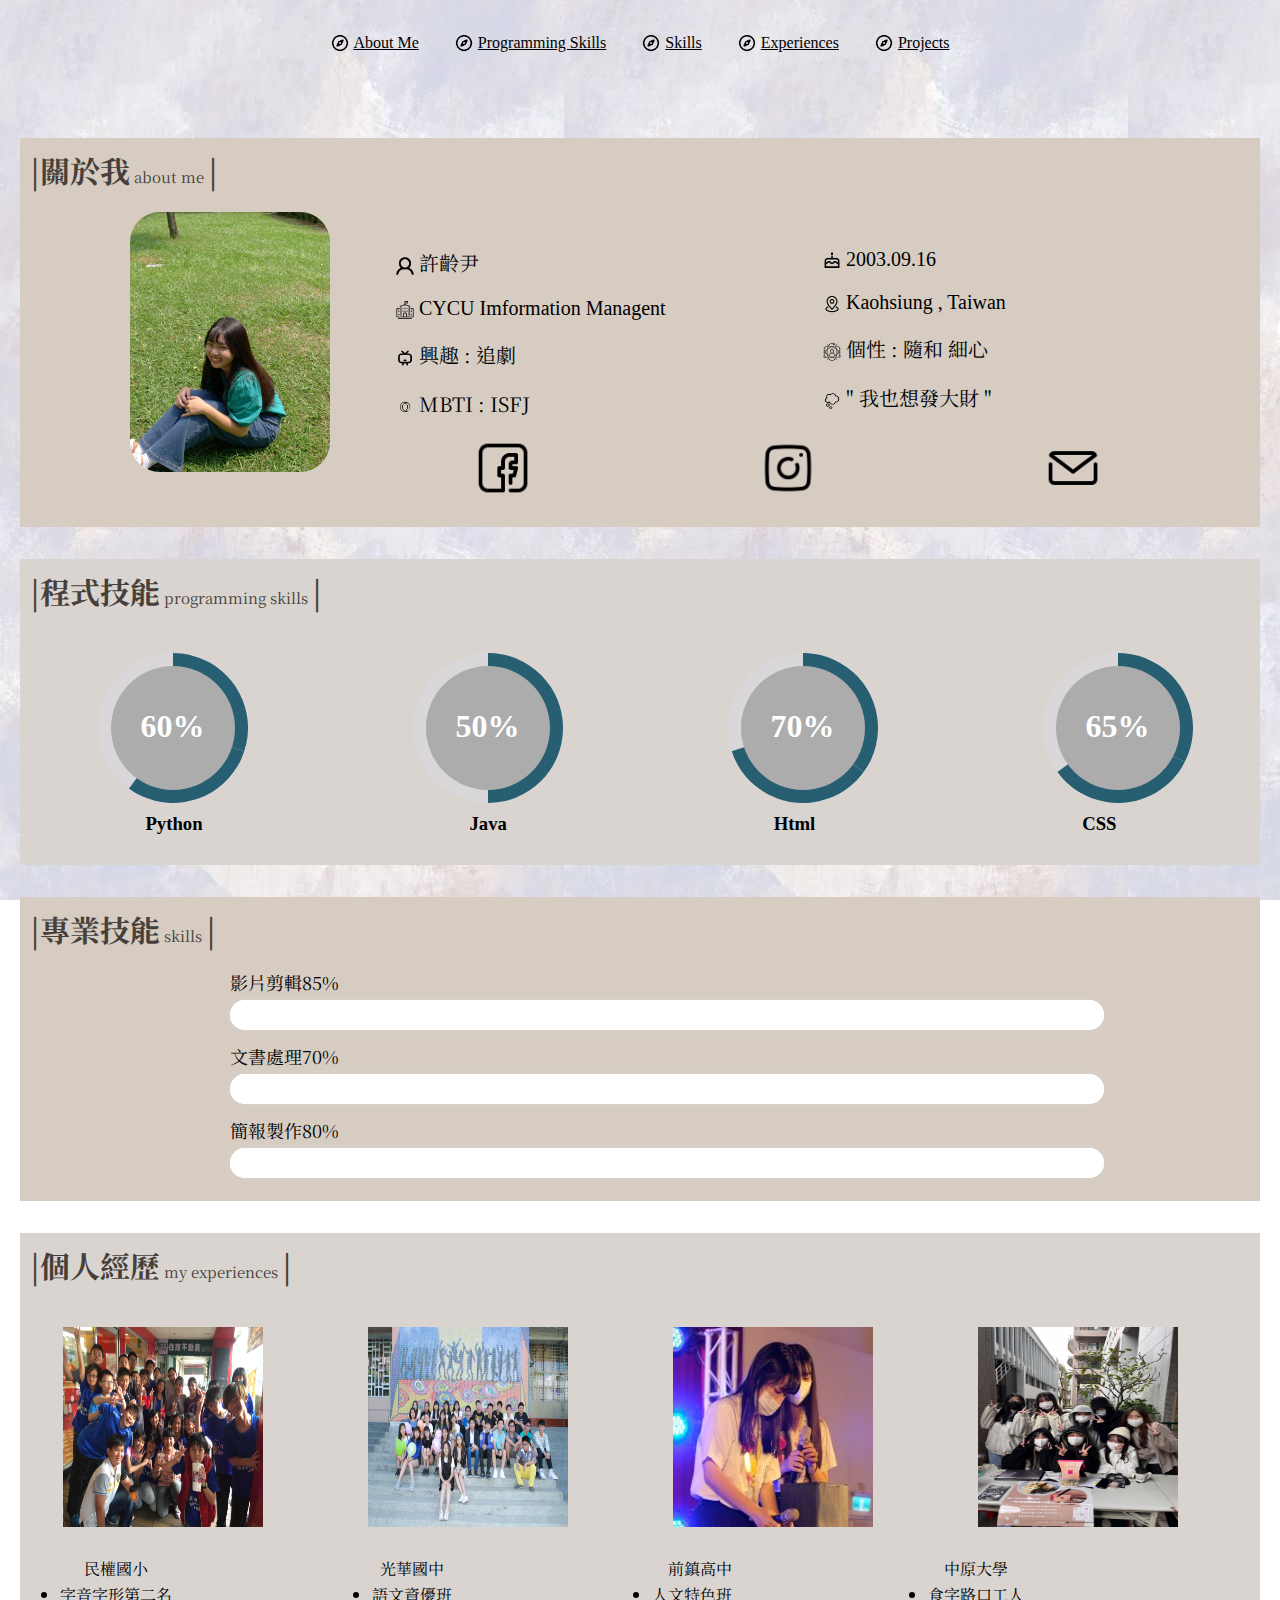
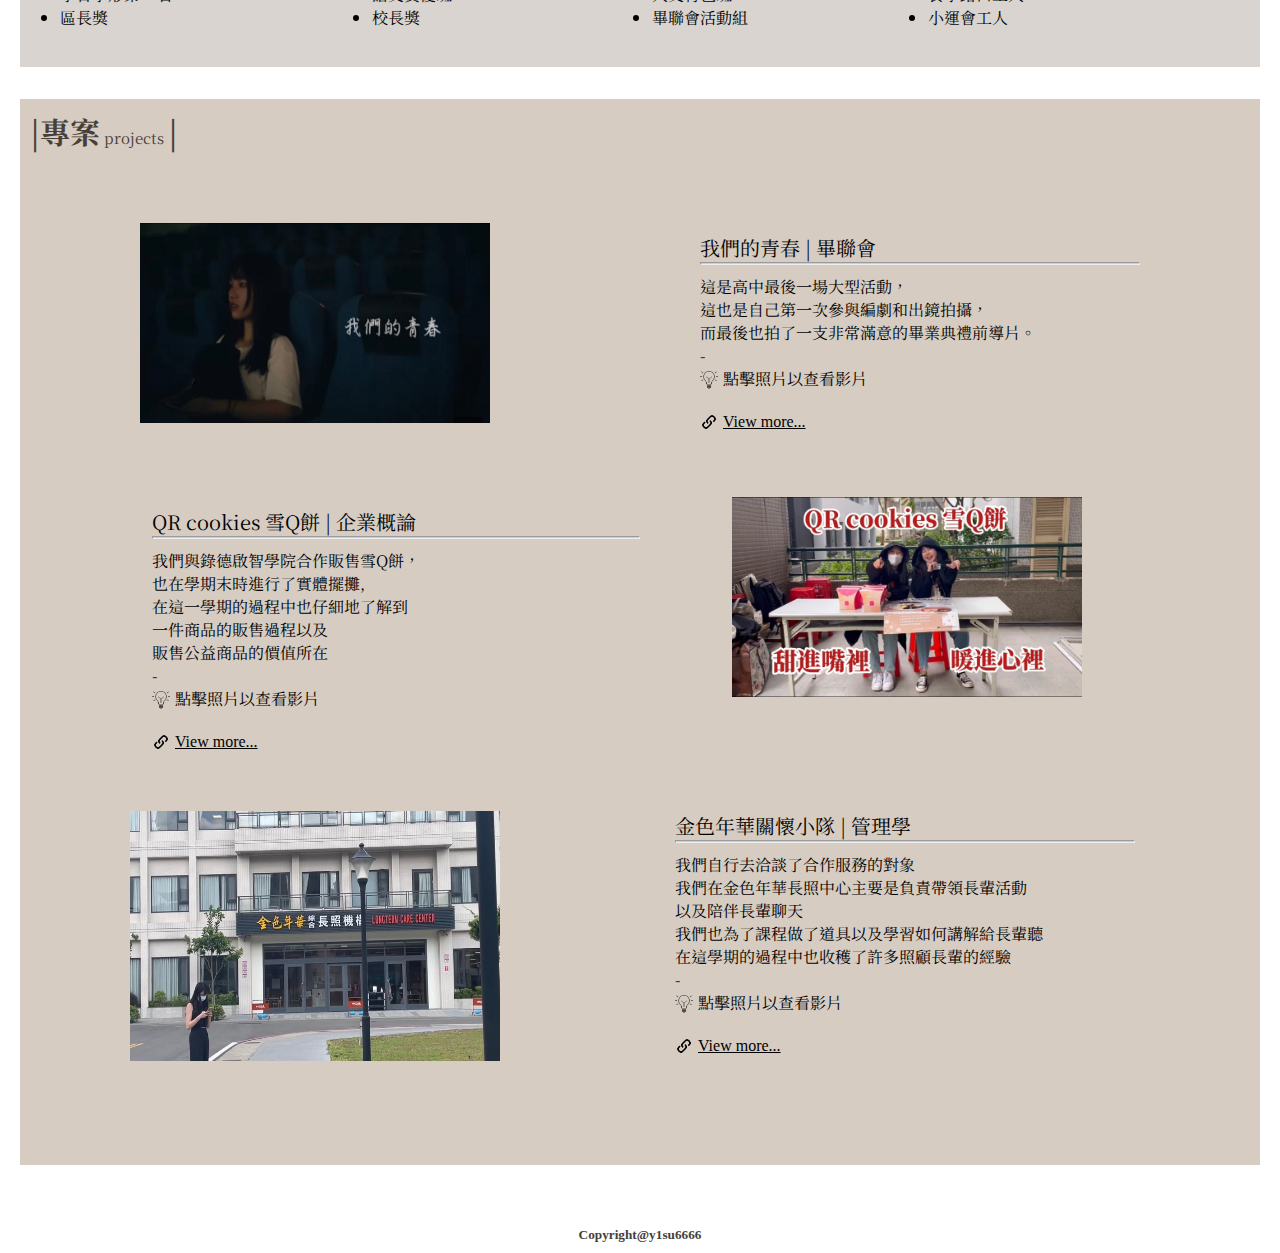
==== commit e6607356: "修正整個版面以及字體" ====
--- a/website.html
+++ b/website.html
@@ -13,13 +13,12 @@
 </head>
 
 <body>
-
     <nav>
-        <a href="#aboutmebutton"><img src="photo/導引列.png" class="list">About Me</a>
-        <a href="#programmingbutton"><img src="photo/導引列.png" class="list">Programming Skills</a>
-        <a href="#skillsbutton"><img src="photo/導引列.png" class="list">Skills</a>
-        <a href="#experiencesbutton"><img src="photo/導引列.png" class="list">Experiences</a>
-        <a href="#projectsbutton"><img src="photo/導引列.png" class="list">Projects</a>
+        <a href="#aboutmebutton"><img src="photo/list.png" class="list">About Me</a>
+        <a href="#programmingbutton"><img src="photo/list.png" class="list">Programming Skills</a>
+        <a href="#skillsbutton"><img src="photo/list.png" class="list">Skills</a>
+        <a href="#experiencesbutton"><img src="photo/list.png" class="list">Experiences</a>
+        <a href="#projectsbutton"><img src="photo/list.png" class="list">Projects</a>
     </nav>
 
     <main>
@@ -35,19 +34,21 @@
                 <div class="r">
                     <div class="r1">
                         <div class="introduce1">
-                            <div class="name"><img src="photo/名字.png" class="list">許齡尹</div>
+                            <div class="name"><img src="photo/name.png" class="list">許齡尹</div>
                             <div class="school"><img src="photo/school.png" class="list">CYCU Imformation Managent</div>
-                            <div class="hobby"><img src="photo/hobby.png" class="list">hobby:</div>
+                            <div class="hobby"><img src="photo/hobby.png" class="list">興趣 : 追劇</div>
+                            <div class="mbti"><img src="photo/mbti.png" class="list">MBTI : ISFJ</div>
                         </div>
                         <div class="introduce2">
-                            <div class="birthday"><img src="photo/生日.png" class="list">2003.09.16</div>
+                            <div class="birthday"><img src="photo/bir.png" class="list">2003.09.16</div>
                             <div class="address"><img src="photo/address.png" class="list">Kaohsiung , Taiwan</div>
-                            <div class="me"><img src="photo/personaility.png" class="list">pesonaility:</div>
+                            <div class="me"><img src="photo/personaility.png" class="list">個性 : 隨和 細心</div>
+                            <div class="slogan"><img src="photo/slogan.png" class="list">" 我也想發大財 "</div>
                         </div>
                     </div>
 
                     <div class="r2">
-                        <div class="slogan"><img src="photo/slogan.png" class="list">"午餐吃什麼"</div>
+
                     </div>
 
                     <div class="r3">
@@ -162,9 +163,13 @@
             <div class="card3" id="skillsbutton">
                 <span class="personal">|專業技能</span> <span class="about">skills</span> <span class="personal">|</span>
                 <ul class="skillsbar">
+
                     <li class="video">影片剪輯<span>85%</span></li>
+
                     <li class="word1">文書處理<span>70%</span></li>
+
                     <li class="ppt">簡報製作<span>80%</span></li>
+
                 </ul>
             </div>
         </section>
@@ -180,26 +185,26 @@
                     <div class="back">
                         <div class="pics">
                             <div>
-                                <img src="photo/國小1.JPG">
-                                <img src="photo/國小2.JPG">
+                                <img src="photo/gx1.JPG">
+                                <img src="photo/gx2.JPG">
                             </div>
                         </div>
                         <div class="pics">
                             <div>
-                                <img src="photo/國中3.jpg">
-                                <img src="photo/國中4.jpg">
+                                <img src="photo/gg3.jpg">
+                                <img src="photo/gg4.jpg">
                             </div>
                         </div>
                         <div class="pics">
                             <div>
-                                <img src="photo/高中1.jpg">
-                                <img src="photo/高中4.jpg">
+                                <img src="photo/gz1.jpg">
+                                <img src="photo/blh2.jpg">
                             </div>
                         </div>
                         <div class="pics">
                             <div>
-                                <img src="photo/大學1.jpg">
-                                <img src="photo/大學2.jpg">
+                                <img src="photo/dx1.jpg">
+                                <img src="photo/dx2.jpg">
                             </div>
                         </div>
                     </div>
@@ -208,21 +213,25 @@
                         <div class="t1">
                             <div class="s1">
                                 <div class="s1t">民權國小</div>
+
                                 <li>字音字形第二名</li>
                                 <li>區長獎</li>
                             </div>
                             <div class="s2">
                                 <div class="s1t">光華國中</div>
+
                                 <li>語文資優班</li>
                                 <li>校長獎</li>
                             </div>
                             <div class="s3">
                                 <div class="s1t">前鎮高中</div>
+
                                 <li>人文特色班</li>
                                 <li>畢聯會活動組</li>
                             </div>
                             <div class="s4">
                                 <div class="s1t">中原大學</div>
+
                                 <li>食字路口工人</li>
                                 <li>小運會工人</li>
                             </div>
@@ -244,20 +253,22 @@
                     <div class="pj1">
                         <div class="pj1-1">
                             <a href="https://www.youtube.com/watch?v=JGRswL1On7U&t=1s" target="_blank"><img
-                                    src="photo/前導片.jpg" class="photo1"></a>
+                                    src="photo/blh.jpg" class="photo1"></a>
                         </div>
                         <div class="pj1-2">
-                            <div class="title1">高三下-畢聯會活動組</div>
+                            <div class="title1">我們的青春 | 畢聯會</div>
                             <hr size="5px" align="left" width="80%">
                             <p class="text1">
                                 這是高中最後一場大型活動，<br>
-                                在活動組中總是與大家玩得很快樂，<br>
-                                最後也拍了一支非常滿意的畢業典禮前導片。<br>
-                                <br>
+                                這也是自己第一次參與編劇和出鏡拍攝，<br>
+                                而最後也拍了一支非常滿意的畢業典禮前導片。<br>
+                                -<br>
+                                <img src="photo/light.png" class="list">點擊照片以查看影片
                                 <br>
                                 <br>
                             <p class="text2">
-                                (click the photo)
+                                <a href="https://www.instagram.com/cjhs51st_gsa/" target="_blank"><img
+                                        src="photo/link.png" class="list">View more...</a>
                             </p>
                             </p>
                         </div>
@@ -269,19 +280,21 @@
                                     src="photo/qygl.jpg" class="photo2"></a>
                         </div>
                         <div class="pj2-2">
-                            <div class="title1">大一上-企業概論</div>
-                            <hr size="2px" align="left" width="80%">
+                            <div class="title1">QR cookies 雪Q餅 | 企業概論</div>
+                            <hr size="5px" align="left" width="80%">
                             <p class="text1">
                                 我們與錄德啟智學院合作販售雪Q餅，<br>
                                 也在學期末時進行了實體擺攤,<br>
                                 在這一學期的過程中也仔細地了解到<br>
                                 一件商品的販售過程以及<br>
-                                販售公益商品的價值所在
-                                <br>
+                                販售公益商品的價值所在<br>
+                                -<br>
+                                <img src="photo/light.png" class="list">點擊照片以查看影片
                                 <br>
                                 <br>
                             <p class="text2">
-                                (click the photo)
+                                <a href="https://www.instagram.com/yum_snowq/" target="_blank"><img src="photo/link.png"
+                                        class="list">View more...</a>
                             </p>
                             </p>
                         </div>
@@ -293,18 +306,21 @@
                                     src="photo/glx.jpg" class="photo3"></a>
                         </div>
                         <div class="pj3-2">
-                            <div class="title1">大一下-管理學</div>
-                            <hr size="2px" align="left" width="80%">
+                            <div class="title1">金色年華關懷小隊 | 管理學</div>
+                            <hr size="5px" align="left" width="80%">
                             <p class="text1">
                                 我們自行去洽談了合作服務的對象<br>
                                 我們在金色年華長照中心主要是負責帶領長輩活動<br>
                                 以及陪伴長輩聊天<br>
                                 我們也為了課程做了道具以及學習如何講解給長輩聽<br>
                                 在這學期的過程中也收穫了許多照顧長輩的經驗<br>
+                                -<br>
+                                <img src="photo/light.png" class="list">點擊照片以查看影片
                                 <br>
                                 <br>
                             <p class="text2">
-                                (Click the photo)
+                                <a href="https://longcare.tcbio.com.tw/index.php/carehome_info?id=23"><img
+                                        src="photo/link.png" class="list">View more...</a>
                             </p>
                             </p>
                         </div>
--- a/website.css
+++ b/website.css
@@ -2,16 +2,16 @@
     padding: 0px;
     margin: 0px;
     box-sizing: border-box;
-
 }
 
 body {
-    background-color: #eee4e1;
-    margin: 0px;
+    background-image: url(photo/back.jpg);
+    background-attachment: fixed;
 }
 
 section {
-    padding: 10px;
+    padding: -5em;
+    margin: 2em auto;
 }
 
 nav {
@@ -62,26 +62,21 @@
 .r {
     width: 70%;
     margin-top: 100px;
-
 }
 
 .introduce1 {
-    /*border-style: solid;*/
     width: 50%;
-
 }
 
 .introduce2 {
-    /*border-style: solid;*/
     width: 40%;
-
-}
-
+}
 
 .personal {
     font-size: 30px;
     color: #463f3a;
     font-family: 'Noto Serif TC', serif;
+    font-weight: bold;
 }
 
 @import url('https://fonts.googleapis.com/css2?family=Noto+Serif+TC:wght@600&display=swap');
@@ -89,7 +84,8 @@
 .about {
     font-size: 15px;
     color: #463f3a;
-    font-family: Arial;
+    font-family: 'Noto Serif TC', serif;
+
 }
 
 .myphoto {
@@ -98,47 +94,54 @@
     margin-left: 100px;
     margin-top: 20px;
     margin-bottom: 20px;
+    border-radius: 30px;
     /*border-style: 5px black;*/
 }
 
 .name {
     font-size: 20px;
-    font-family: 標楷體;
+    font-family: 'Noto Serif TC', serif;
 }
 
 .birthday {
     font-size: 20px;
-    font-family: Arial;
+    font-family: 'Dancing Script';
 }
 
 .school {
     font-size: 20px;
-    font-family: Arial;
+    font-family: 'Dancing Script';
     margin-top: 20px;
 }
 
 .hobby {
     font-size: 20px;
-    font-family: Arial;
+    font-family: 'Noto Serif TC', serif;
     margin-top: 20px;
 }
 
 .address {
     font-size: 20px;
-    font-family: Arial;
+    font-family: 'Dancing Script';
     margin-top: 20px;
 }
 
 .me {
     font-size: 20px;
-    font-family: Arial;
-    margin-top: 20px;
+    margin-top: 20px;
+    font-family: 'Noto Serif TC', serif;
 }
 
 .slogan {
     font-size: 20px;
-    font-family: 標楷體;
-    margin-top: 20px;
+    font-family: 'Noto Serif TC', serif;
+    margin-top: 20px;
+}
+
+.mbti {
+    font-size: 20px;
+    margin-top: 20px;
+    font-family: 'Noto Serif TC', serif;
 }
 
 .r1 {
@@ -153,7 +156,9 @@
 .r3p {
     width: 60px;
     height: 60px;
-    margin-top: 50px;
+    margin-top: 20px;
+    margin-bottom: 15px;
+    margin-right: 70px;
 }
 
 .card2 {
@@ -227,7 +232,7 @@
     font-size: 2em;
 }
 
-/* color animation */
+/* 指定 color animation */
 
 .mask .fill-1,
 .mask .fill-2,
@@ -305,8 +310,6 @@
     }
 }
 
-
-
 .skillsbar {
     width: 70%;
     margin-top: -30px;
@@ -317,6 +320,10 @@
     text-align: center;
     padding: 10px;
     width: 50px;
+}
+
+h3 {
+    display: inline;
 }
 
 .skillsbar li {
@@ -324,7 +331,7 @@
     position: relative;
     font-size: 18px;
     border-radius: 30px;
-    font-family: 標楷體;
+    font-family: 'Noto Serif TC', serif;
     margin: 48px 0;
 }
 
@@ -402,13 +409,11 @@
 
 .p {
     width: 30%;
-    /*border-style: solid;*/
 }
 
 .p1 {
     width: 100%;
     height: 350px;
-    /*border-style: solid;*/
 }
 
 .back {
@@ -417,10 +422,7 @@
     display: flex;
     height: 250px;
     width: 100%;
-}
-
-.back2 {
-    width: 100%;
+    margin-top: 20px;
 }
 
 .t1 {
@@ -429,23 +431,28 @@
 
 .s1 {
     margin-left: 30px;
+    font-family: 'Noto Serif TC', serif;
 }
 
 .s2 {
     margin-left: 200px;
+    font-family: 'Noto Serif TC', serif;
 }
 
 .s3 {
     margin-left: 200px;
+    font-family: 'Noto Serif TC', serif;
 }
 
 .s4 {
     margin-left: 180px;
+    font-family: 'Noto Serif TC', serif;
 }
 
 .s1t {
-    font-family: 標楷體;
+    font-family: 'Noto Serif TC', serif;
     text-align: center;
+    margin-bottom: 3px;
 }
 
 .card5 {
@@ -455,14 +462,13 @@
 
 .pics {
     position: relative;
-    /*border-style: solid;*/
     width: 300px;
 }
 
 .pics img {
     justify-content: center;
     position: absolute;
-    /* 淡出淡入效果2秒 */
+    /* 淡出淡入效果1秒 */
     -webkit-transition: opacity 1s ease-in-out;
     -moz-transition: opacity 1s ease-in-out;
     -o-transition: opacity 1s ease-in-out;
@@ -473,8 +479,8 @@
     margin-top: 20px;
 }
 
+/* 滑入時第一張透明度設0 */
 .pics img:last-child:hover {
-    /* 滑入時第一張透明度設0 */
     opacity: 0;
 }
 
@@ -485,32 +491,32 @@
 
 .pj1 {
     display: flex;
-    border-style: dashed;
-    /*background-color: gray;*/
     border-radius: 30px;
     width: 100%;
     margin-bottom: 50px;
 }
 
 .pj1-1 {
-    width: 40%;
+    width: 50%;
+    margin-left: 60px;
 }
 
 .pj1-2 {
     width: 50%;
-    margin-left: 40px;
+    margin-left: 60px;
     margin-top: 20px;
 }
 
 .pj1-2 .title1,
 .pj2-2 .title1,
 .pj3-2 .title1 {
-    font-family: 標楷體;
+    font-family: 'Noto Serif TC', serif;
     font-size: 20px;
 }
 
 .text1 {
     margin-top: 10px;
+    font-family: 'Noto Serif TC', serif;
 }
 
 .text2 {
@@ -518,18 +524,16 @@
 }
 
 .photo1 {
-    width: 300px;
+    width: 350px;
     height: 200px;
-    margin-left: 30px;
+    margin-left: 50px;
     margin-top: 10px;
     margin-bottom: 10px;
     overflow: hidden;
 }
 
 .pj2 {
-    border-style: dashed;
-    display: flex;
-
+    display: flex;
     border-radius: 30px;
     width: 100%;
     margin-bottom: 50px;
@@ -546,7 +550,7 @@
 }
 
 .photo2 {
-    width: 300px;
+    width: 350px;
     height: 200px;
     margin-left: -30px;
     margin-top: 10px;
@@ -555,28 +559,27 @@
 }
 
 .pj3 {
-    border-style: dashed;
-    display: flex;
-
+    /*border-style: dashed;*/
+    display: flex;
     border-radius: 30px;
     width: 100%;
     margin-bottom: 50px;
 }
 
 .pj3-1 {
-    width: 30%;
+    width: 50%;
 }
 
 .pj3-2 {
-    width: 60%;
-    margin-left: 60px;
+    width: 50%;
+    margin-left: 70px;
     margin-top: 10px;
 }
 
 .photo3 {
-    width: 250px;
-    height: 200px;
-    margin-left: 30px;
+    width: 370px;
+    height: 250px;
+    margin-left: 100px;
     margin-top: 10px;
     margin-bottom: 10px;
     overflow: hidden;
@@ -602,4 +605,12 @@
 .pro1 {
     margin-top: 60px;
     padding-bottom: 30px;
+}
+
+.text2 a {
+    color: black;
+}
+
+.text2 a:hover {
+    color: #723d46;
 }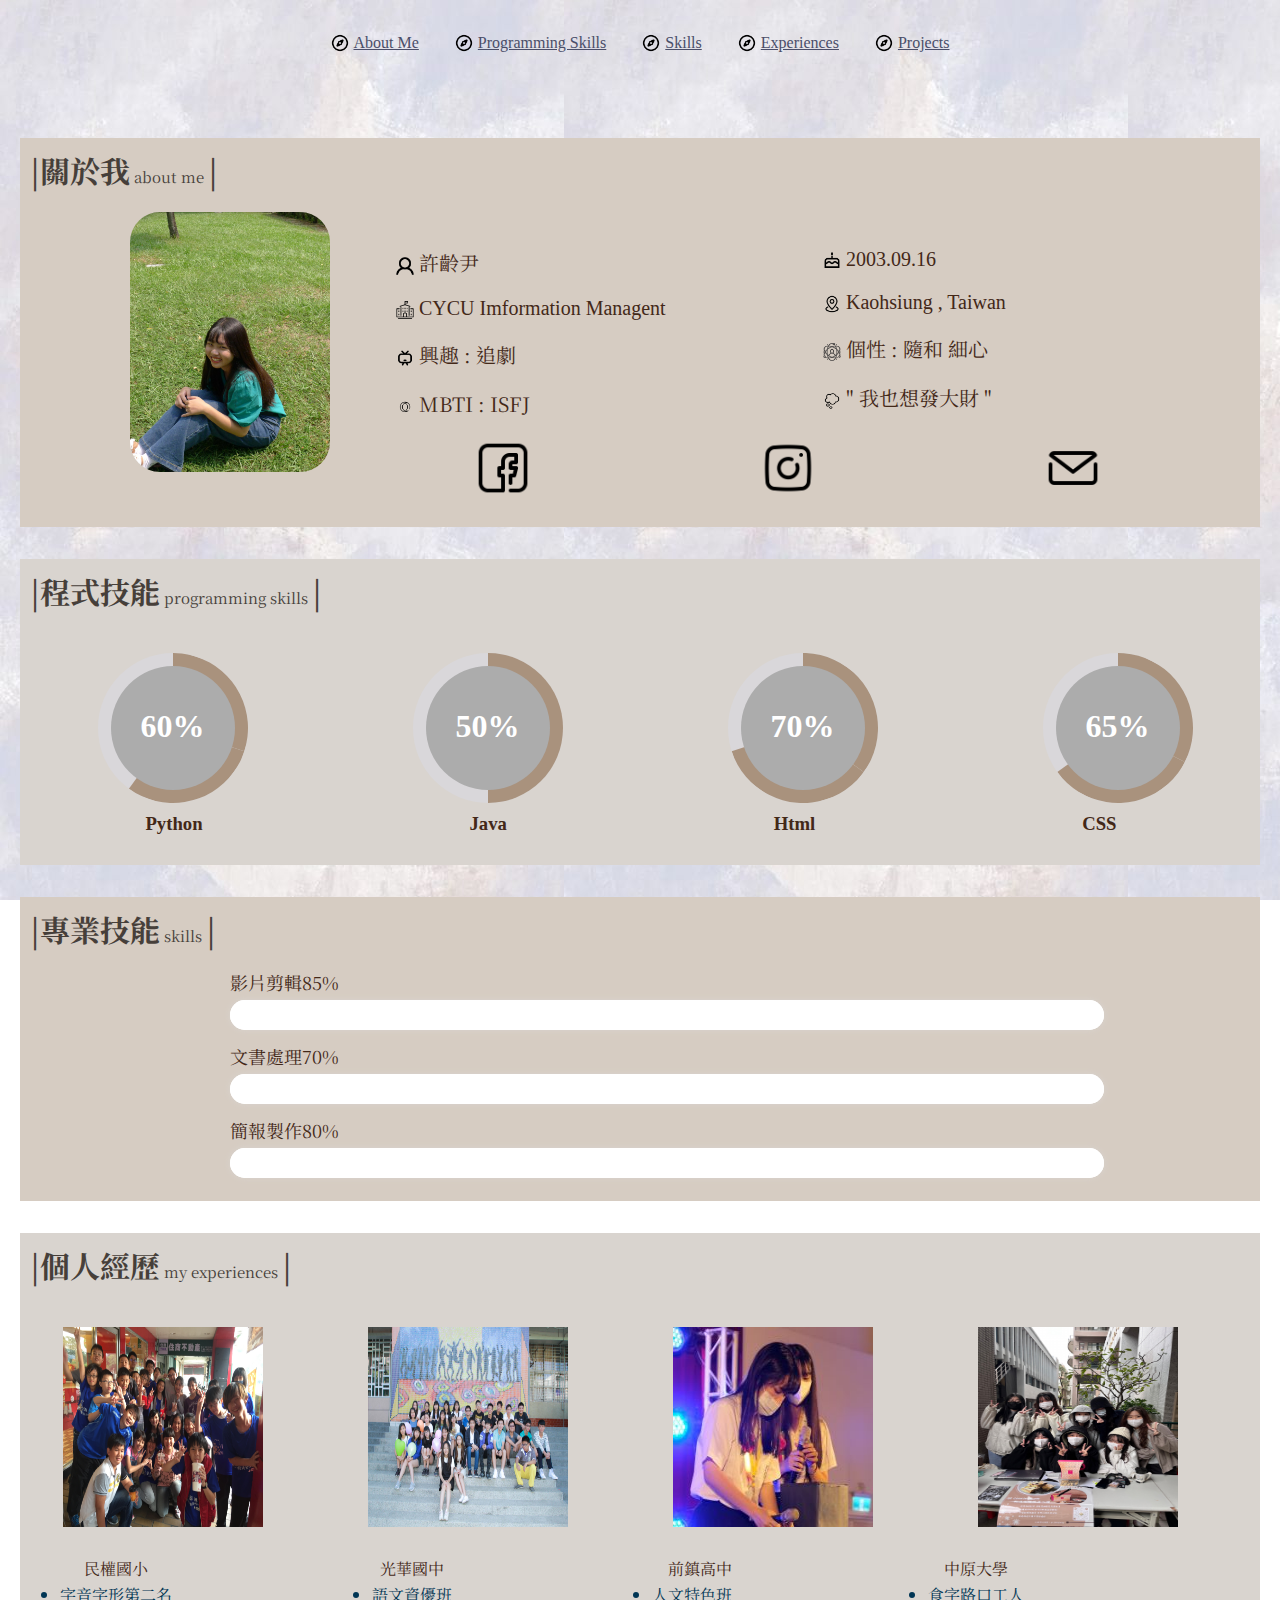
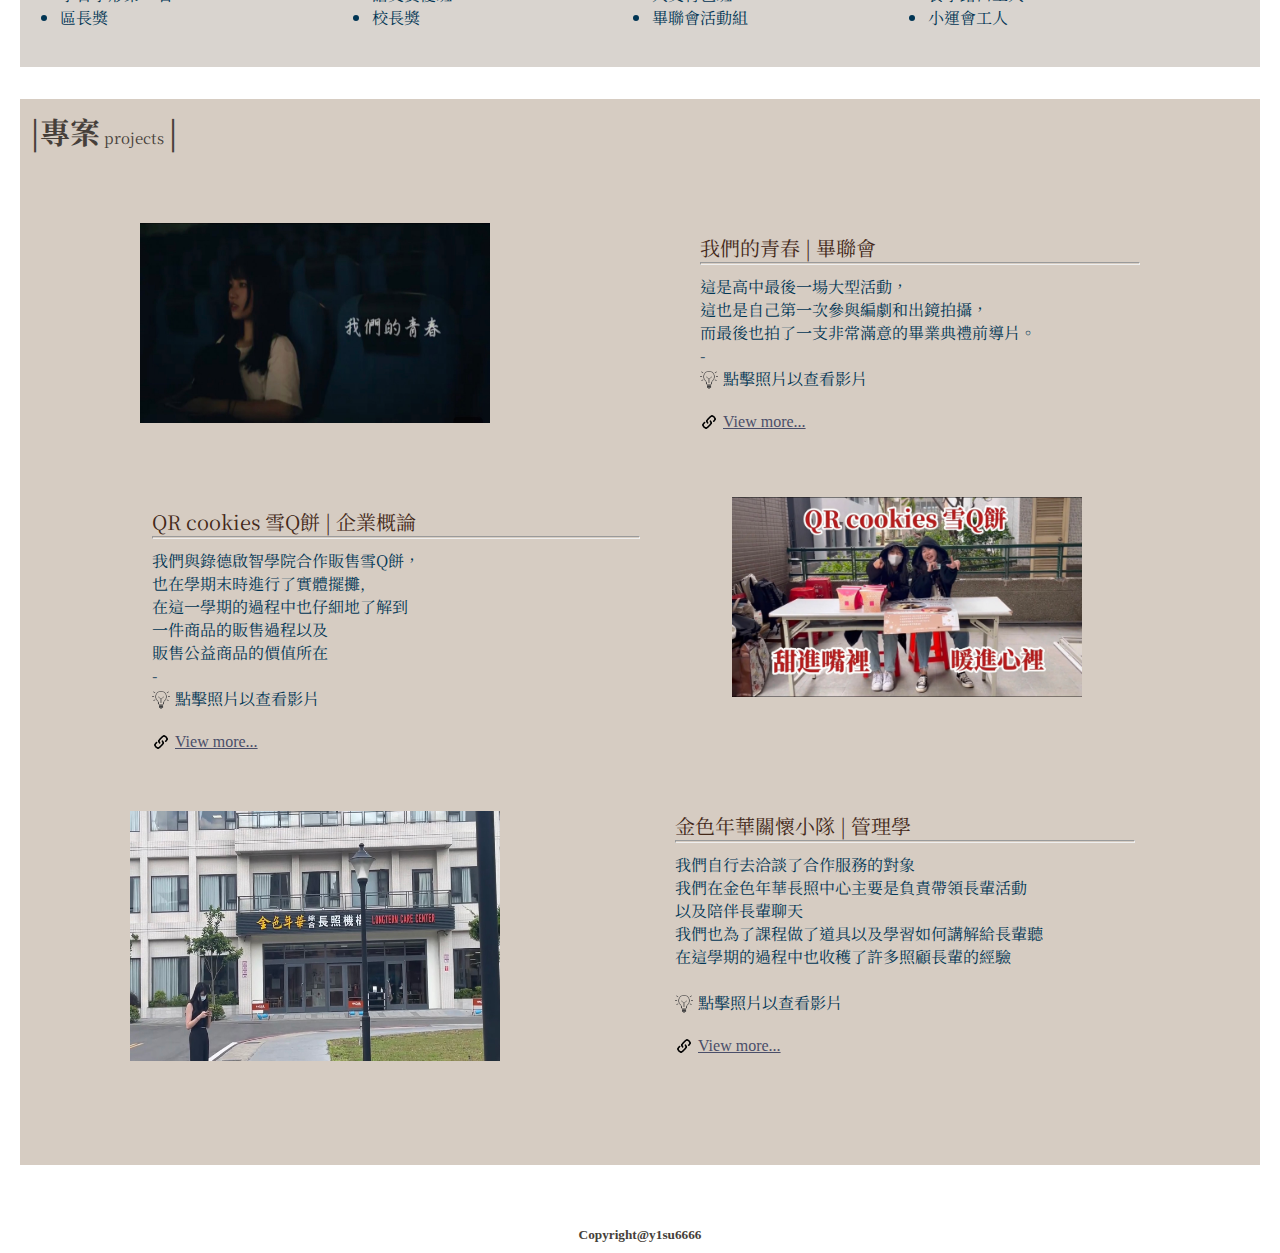
==== commit 73a6fe0a: "最終修正" ====
--- a/website.html
+++ b/website.html
@@ -314,7 +314,7 @@
                                 以及陪伴長輩聊天<br>
                                 我們也為了課程做了道具以及學習如何講解給長輩聽<br>
                                 在這學期的過程中也收穫了許多照顧長輩的經驗<br>
-                                -<br>
+                                <br>
                                 <img src="photo/light.png" class="list">點擊照片以查看影片
                                 <br>
                                 <br>
--- a/website.css
+++ b/website.css
@@ -22,7 +22,7 @@
 }
 
 nav a {
-    color: black;
+    color: #4a4e69;
     padding: 14px 16px;
     display: inline-block;
     font-family: Comic Sans MS;
@@ -146,6 +146,7 @@
 
 .r1 {
     display: flex;
+    color: #432818;
 }
 
 .r3 {
@@ -185,6 +186,7 @@
     margin-left: -18px;
     margin-top: 10px;
     margin-bottom: 20px;
+    color: #432818;
 }
 
 .circle-wrap {
@@ -239,7 +241,7 @@
 .mask .fill-3,
 .mask .fill-4 {
     clip: rect(0px, 75px, 150px, 0px);
-    background-color: #285e72;
+    background-color: #a9927d;
 }
 
 .mask.full-1,
@@ -333,6 +335,7 @@
     border-radius: 30px;
     font-family: 'Noto Serif TC', serif;
     margin: 48px 0;
+    color: #432818;
 }
 
 .skillsbar li::before,
@@ -374,36 +377,36 @@
 @keyframes video {
     from {
         width: 0%;
-        background-color: #d9ae94;
+        background-color: #a9927d;
     }
 
     to {
         width: 85%;
-        background-color: #797d62;
+        background-color: #5e503f;
     }
 }
 
 @keyframes word1 {
     from {
         width: 0%;
-        background-color: #e0b1cb;
+        background-color: #a9927d;
     }
 
     to {
         width: 70%;
-        background-color: #9f86c0;
+        background-color: #5e503f;
     }
 }
 
 @keyframes ppt {
     from {
         width: 0%;
-        background-color: #79a8a9;
+        background-color: #a9927d
     }
 
     to {
         width: 80%;
-        background-color: #3b8686;
+        background-color: #5e503f;
     }
 }
 
@@ -453,6 +456,14 @@
     font-family: 'Noto Serif TC', serif;
     text-align: center;
     margin-bottom: 3px;
+    color: #432818;
+}
+
+.s1 li,
+.s2 li,
+.s3 li,
+.s4 li {
+    color: #003554;
 }
 
 .card5 {
@@ -512,11 +523,13 @@
 .pj3-2 .title1 {
     font-family: 'Noto Serif TC', serif;
     font-size: 20px;
+    color: #432818;
 }
 
 .text1 {
     margin-top: 10px;
     font-family: 'Noto Serif TC', serif;
+    color: #003554;
 }
 
 .text2 {
@@ -559,7 +572,6 @@
 }
 
 .pj3 {
-    /*border-style: dashed;*/
     display: flex;
     border-radius: 30px;
     width: 100%;
@@ -608,7 +620,7 @@
 }
 
 .text2 a {
-    color: black;
+    color: #4a4e69;
 }
 
 .text2 a:hover {
